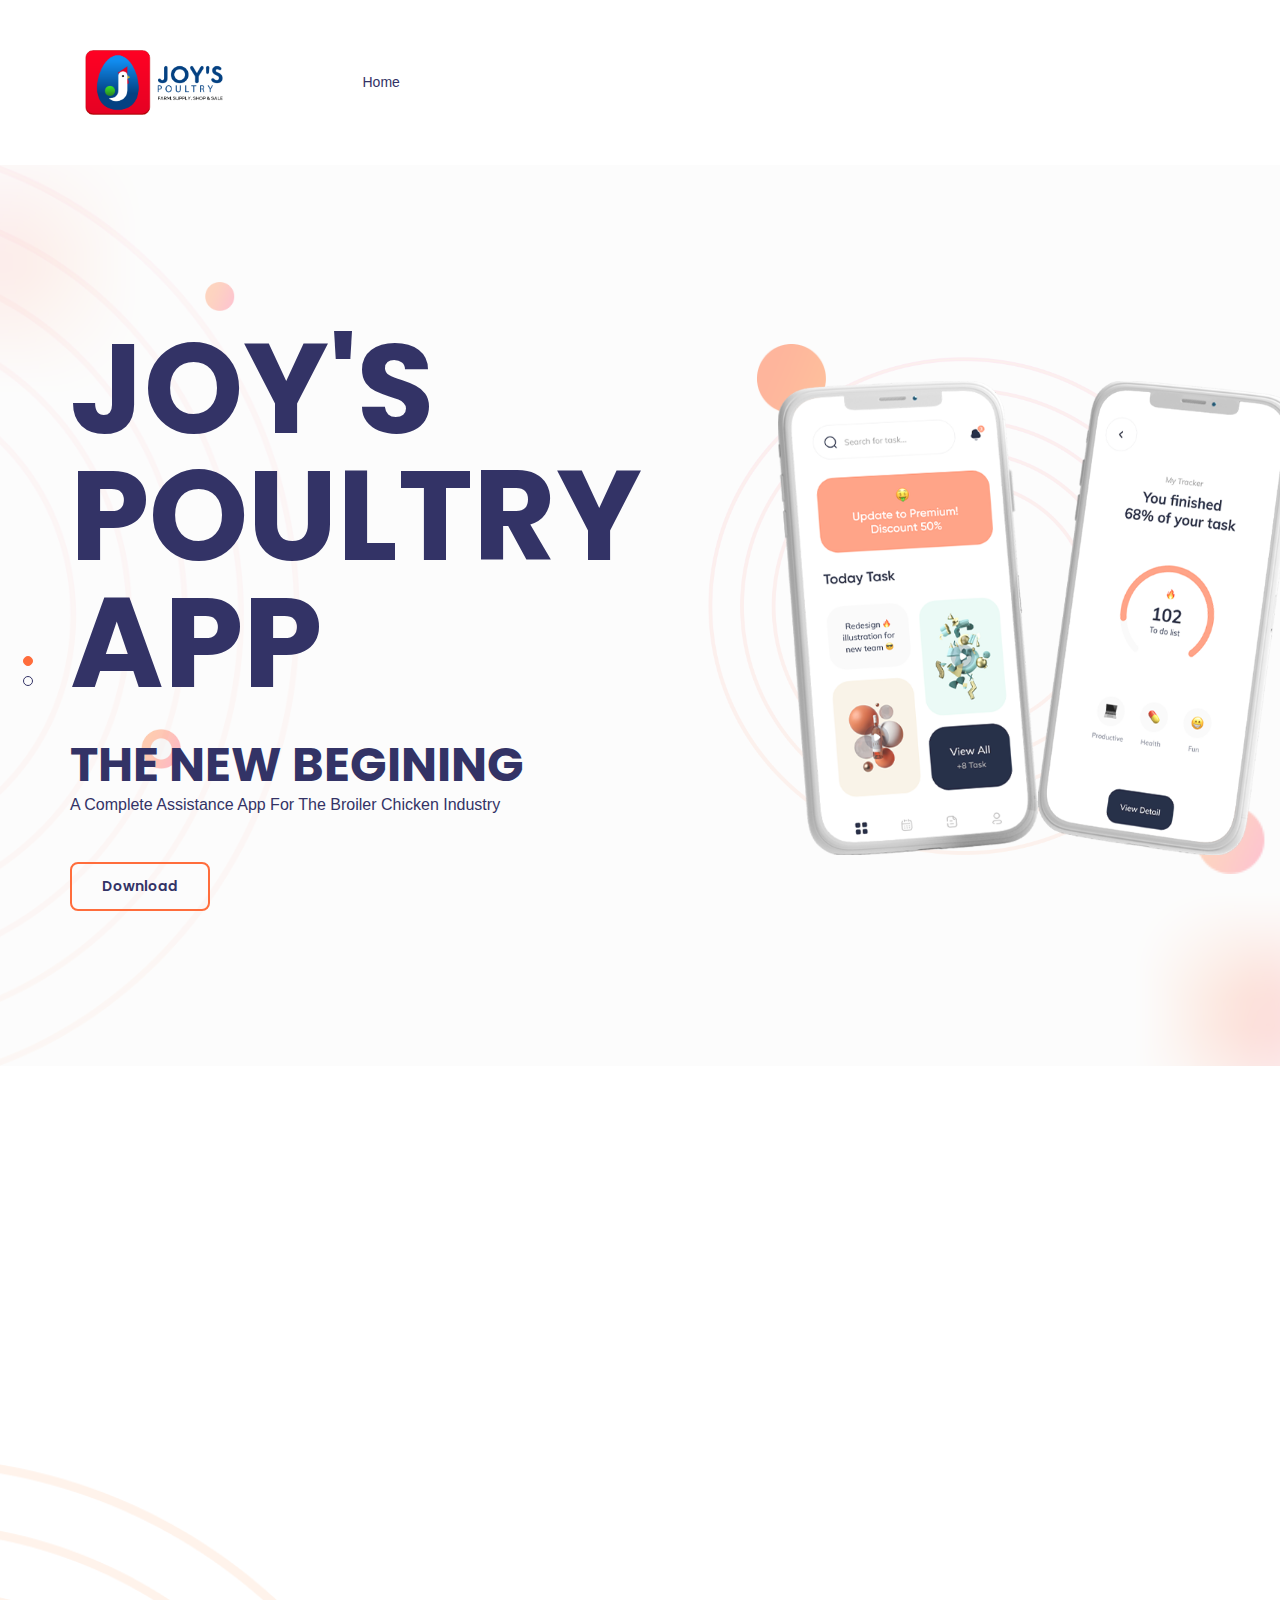
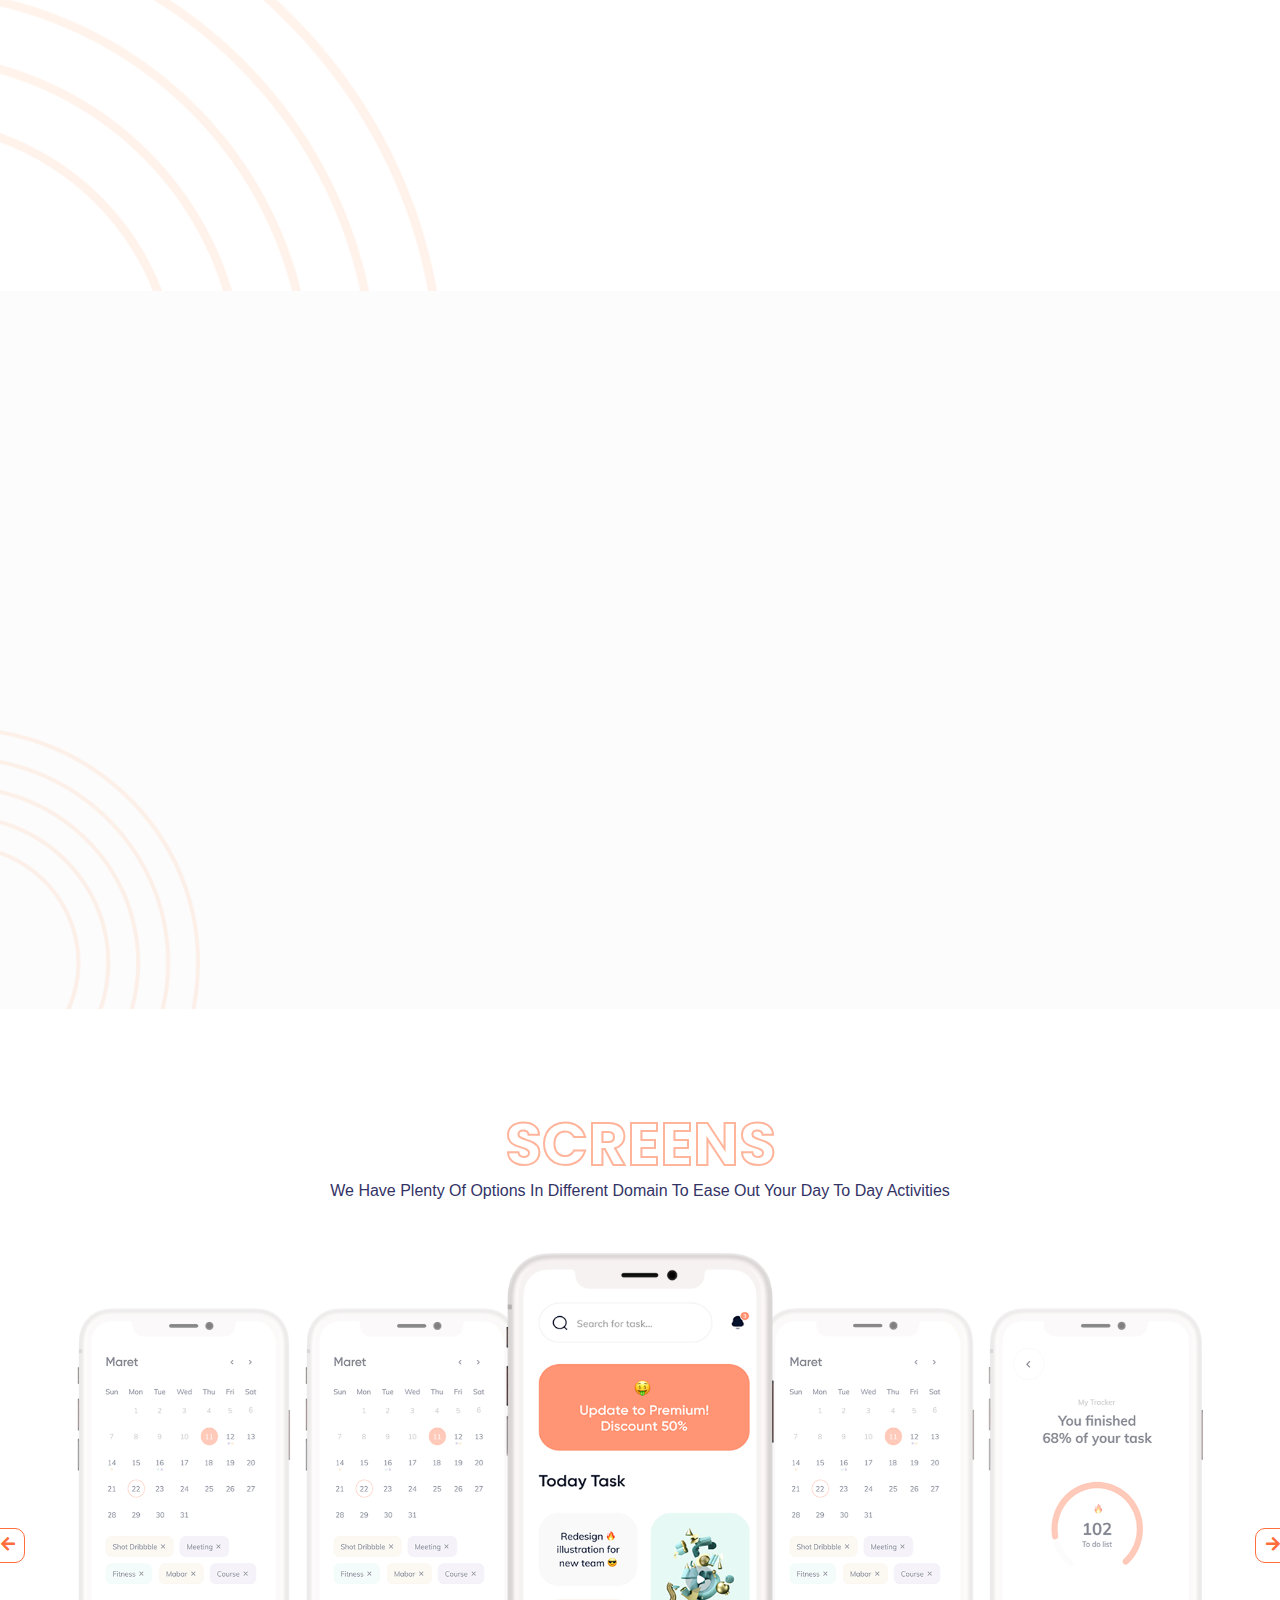
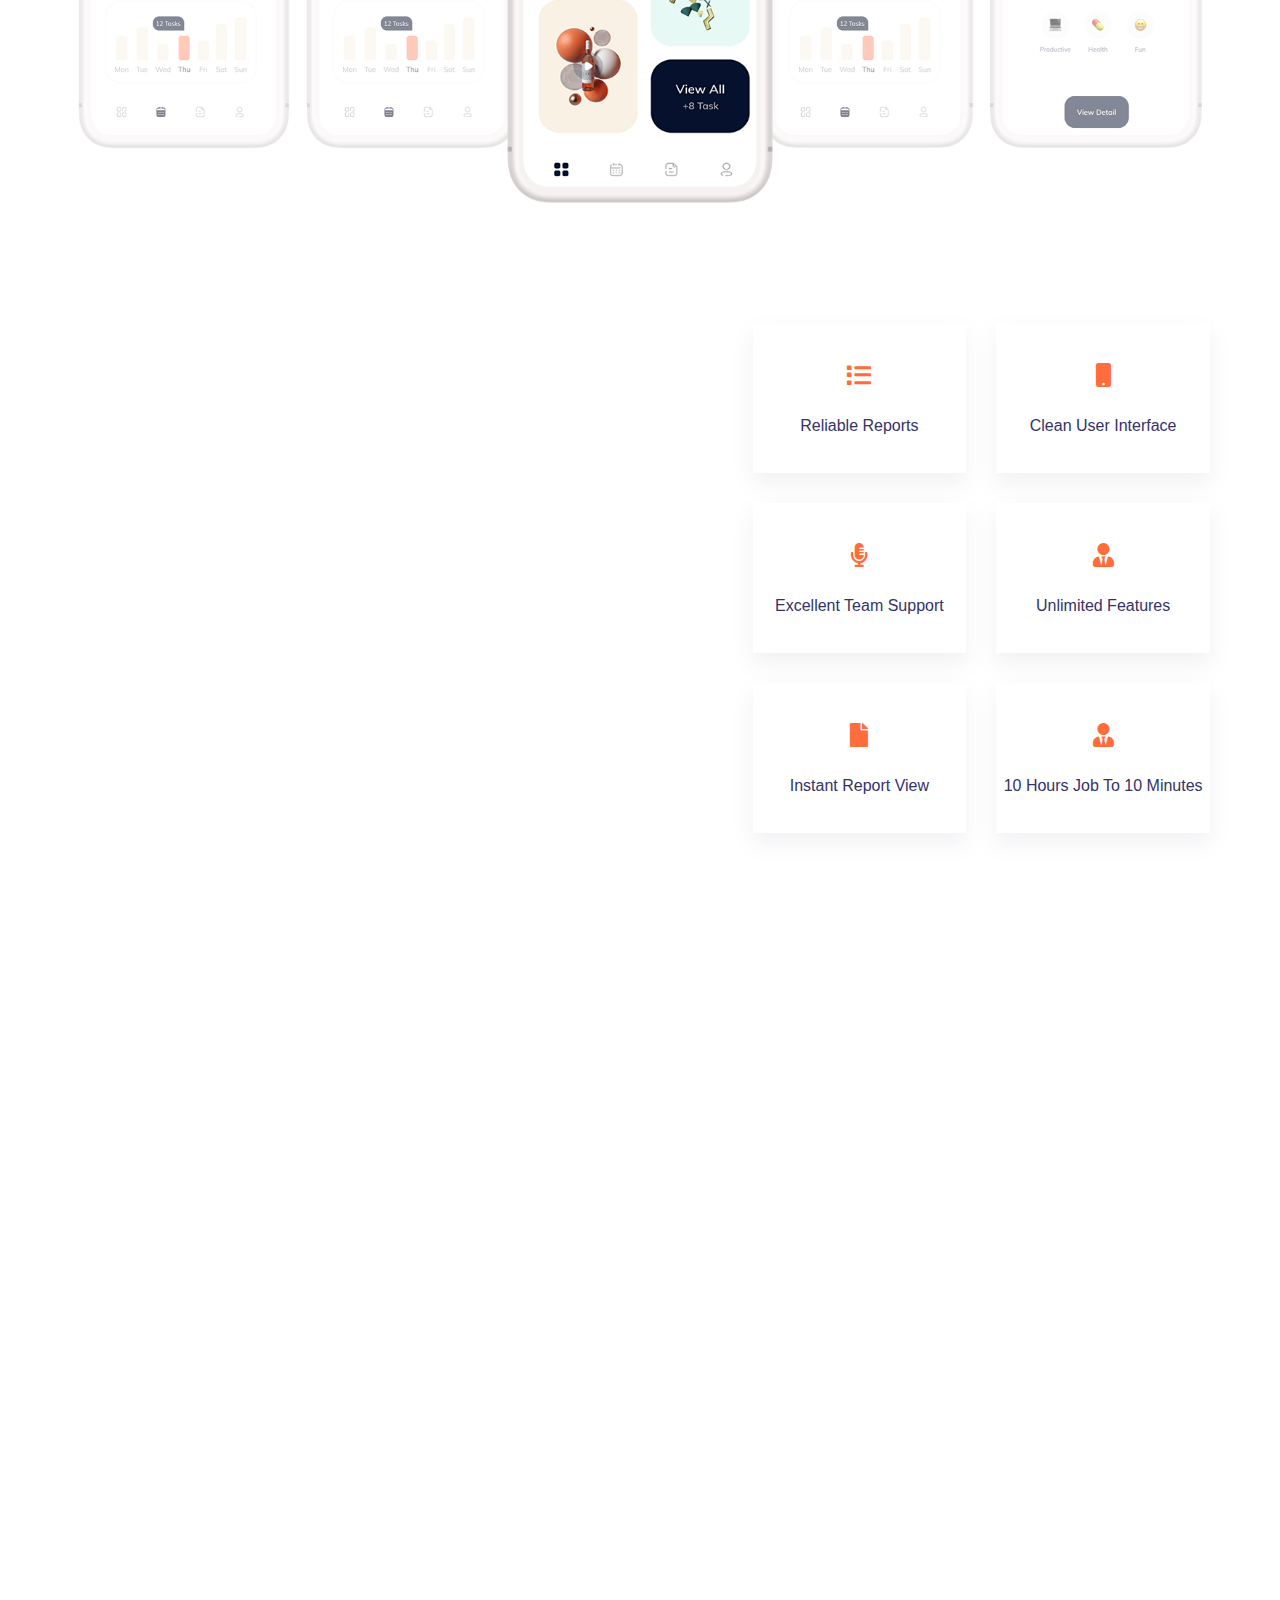
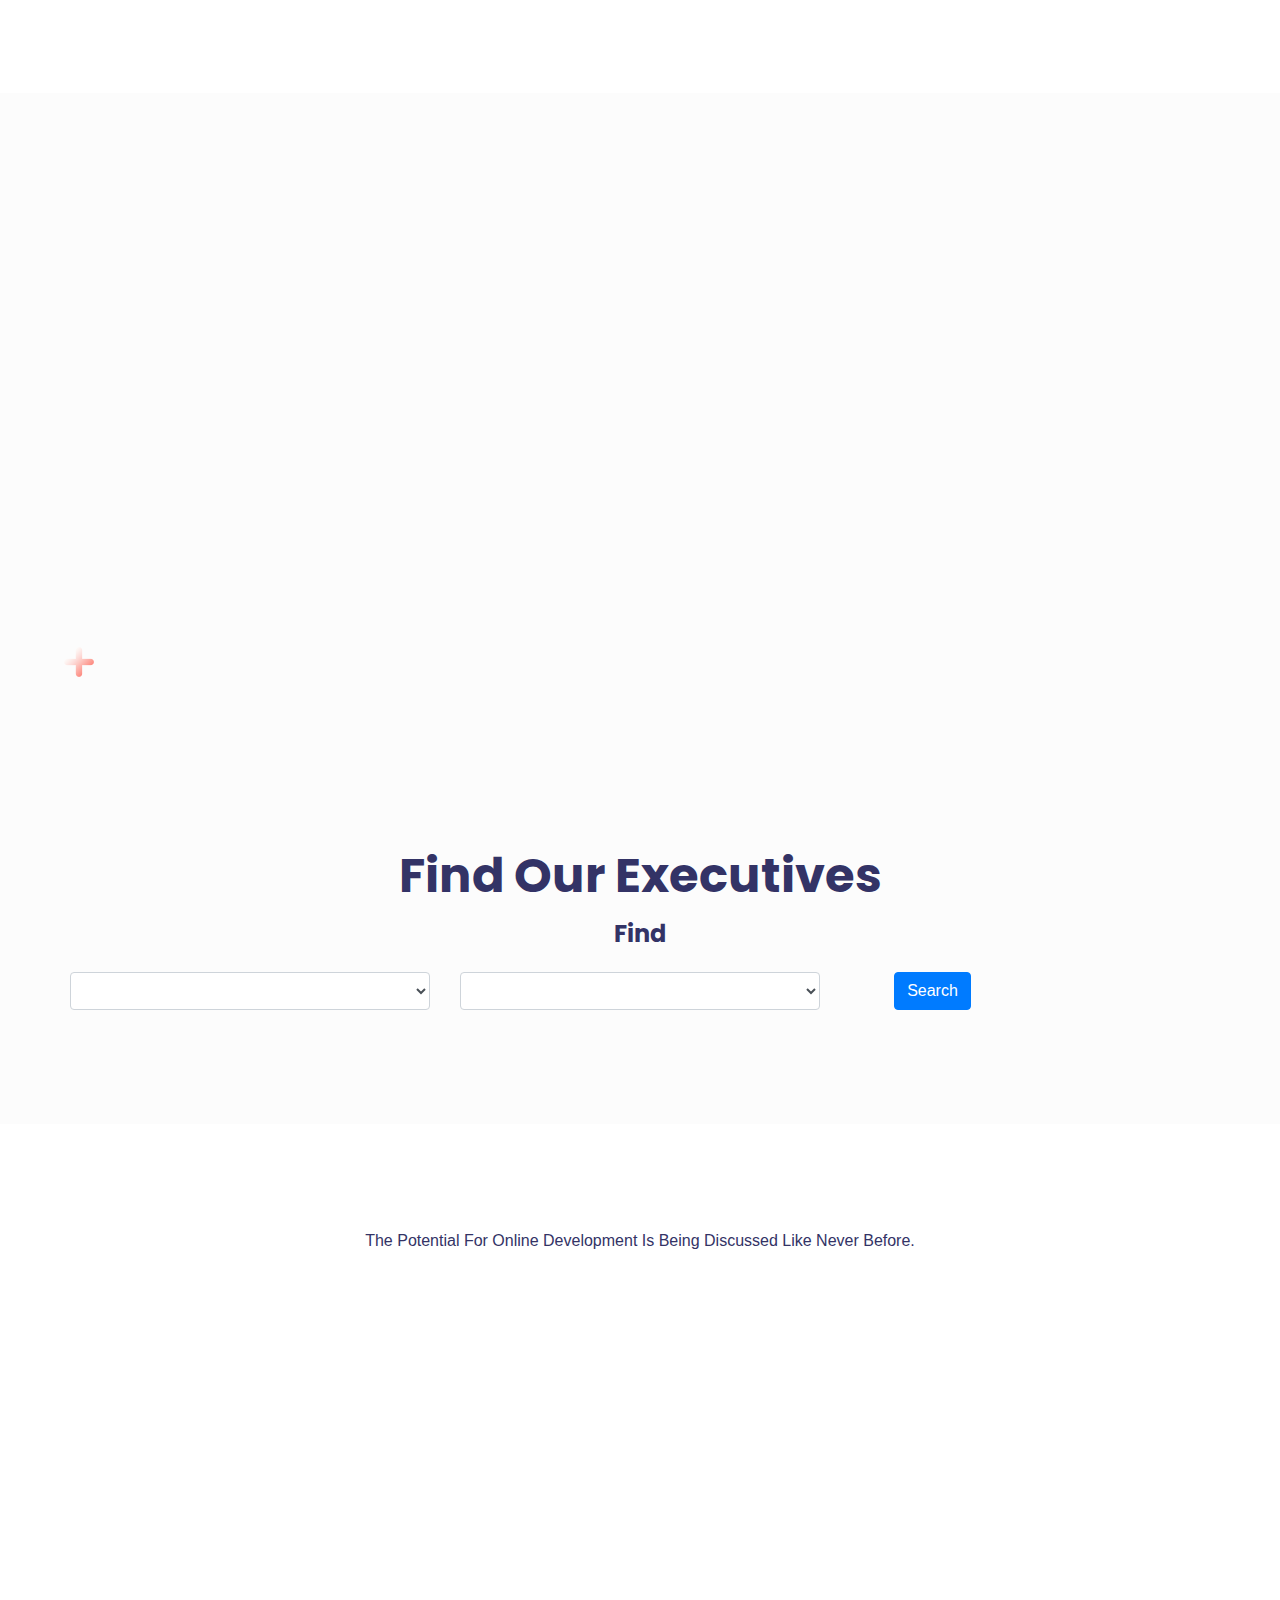
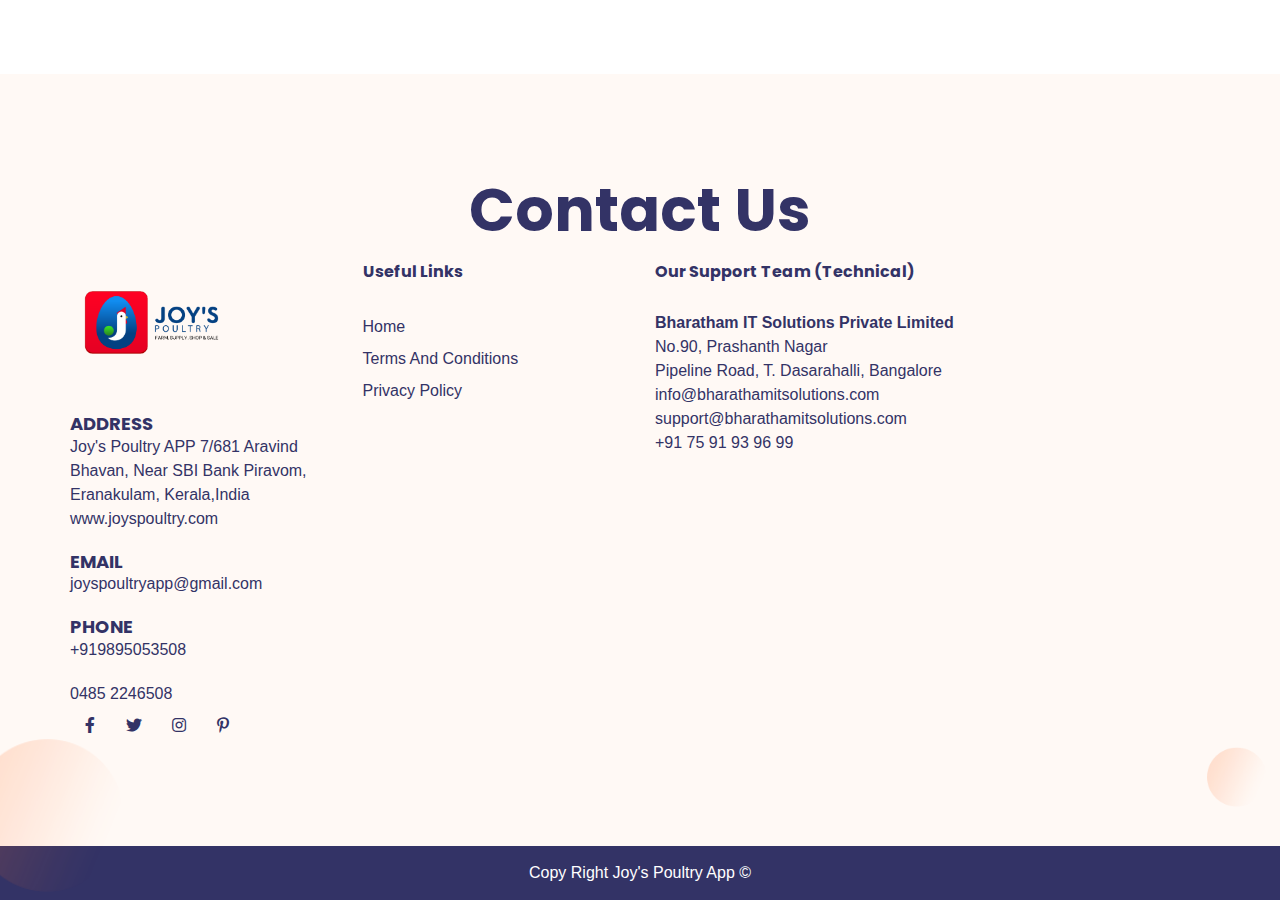
==== index.html @ 4e97c2d6 "terms and condtions page" ====
<!DOCTYPE html>
<html lang="zxx">


<head>
    <!-- Required Meta Tags -->
    <meta charset="UTF-8">
    <meta name="viewport" content="width=device-width, initial-scale=1.0">
    <meta http-equiv="X-UA-Compatible" content="ie=edge">

    <!-- Page Title -->
    
    <!-- Favicon Icon -->
<!--     <a href="index.html"> <img src="assets/images/logo-01.png" alt=""></a> -->

    <!-- CSS Files -->
    <link rel="stylesheet" href="assets/css/animate.css">
    <link rel="stylesheet" href="assets/css/bootstrap.min.css">
    <link rel="stylesheet" href="assets/css/font-awsome-all.min.css">
    <link rel="stylesheet" href="assets/css/slick.css">
    <link rel="stylesheet" href="assets/css/magnific-popup.css">
    <link rel="stylesheet" href="assets/css/meanmenu.css">
    <link rel="stylesheet" href="assets/css/style.css">


<!-- MS, fb & Whatsapp -->

<!-- MS Tile - for Microsoft apps-->
<meta name="msapplication-TileImage" content="http://www.joyspoultry.com/assets/images/og-image.png">    

<!-- fb & Whatsapp -->


<!-- HTML Meta Tags -->
<title>An Application For Broiler Chicken Industry</title>
<meta name="description" content="Visit Site To Download App">

<!-- Facebook Meta Tags -->
<meta property="og:url" content="https://www.joyspoultry.com/">
<meta property="og:type" content="website">
<meta property="og:title" content="An Application For Broiler Chicken Industry">
<meta property="og:description" content="Visit Site To Download App">
<meta property="og:image" content="http://www.joyspoultry.com/assets/images/og-image.png">

<!-- Twitter Meta Tags -->
<meta name="twitter:card" content="summary_large_image">
<meta property="twitter:domain" content="joyspoultry.com">
<meta property="twitter:url" content="https://www.joyspoultry.com/">
<meta name="twitter:title" content="An Application For Broiler Chicken Industry">
<meta name="twitter:description" content="Visit Site To Download App">
<meta name="twitter:image" content="http://www.joyspoultry.com/assets/images/og-image.png">


      
</head>

<body>
    <!-- Preloader Starts -->
    <div class="preloader" id="preloader">
        <div class="preloader-inner">
            <div class="spinner">
                <div class="bounce1"></div>
                <div class="bounce2"></div>
                <div class="bounce3"></div>
            </div>
        </div>
    </div>

    <header>
        <div id="main-header" class="header-area">
            <div class="container">
                <div class="row align-items-center">
                    <div class="col-lg-3 col-md-3 col-4">
                        <div class="logo">
                            <a href="index.html"> <img src="assets/images/logo-01.png" alt=""></a>
                        </div>
                    </div>
                    <div class="col-lg-6 d-none d-lg-block">
                        <nav id="mobile-menu">
                            <ul class="main-menu">
                                <li><a href="index.html">home <span><i class=""></i></span></a>
                              <!--   <li><a href="sales.html">Sales Team <span><i class=""></i></span></a> -->
                                 <!--    <ul class="submenu">
                                        <li><a href="index.html">home 1</a></li>
                                        <li><a href="homepage2.html">home 2</a></li>
                                        <li><a href="homepage3.html">home 3</a></li>
                                    </ul> -->
                                </li>
                               <!--  <li><a href="#feature">feature</a></li>
                                <li><a href="#service">service</a></li>
                                <li><a href="#team">team</a></li>
                                <li><a href="#testimonial">testimonial</a></li> -->
                              <!--   <li><a href="#">blog <span><i class="fas fa-angle-down"></i></span></a>
                                    <ul class="submenu">
                                        <li><a href="blog.html">blog</a></li>
                                        <li><a href="blog-single.html">single blog</a></li>
                                    </ul>
                                </li> -->
                            </ul>
                        </nav>
                    </div>
                    <!-- <div class="col-lg-3 col-md-9 col-8">
                        <div class="header-btn text-center">
                            <a class="template-btn1" href="#">download now</a>
                        </div>
                    </div> -->
                </div>
                <div class="mobile-menu"></div>
            </div>
        </div>
    </header>

    <!-- hero-section -->
    <div class="hero-slider-active">
        <section class="hero-area">
            <div class="hero-shapes">
                <img class="hshapes1" src="assets/images/h-shape4.png" alt="">
                <img class="hshapes2 item-animateOne" src="assets/images/h-shape3.png" alt="">
                <img class="hshapes3 item-animateTwo" src="assets/images/h-shape5.png" alt="">
                <img class="hshapes4" src="assets/images/h-shape9.png" alt="">
                <img class="hshapes5" src="assets/images/h-shape11.png" alt="">
            </div>
            <div class="container">
                <div class="row align-items-center">
                    <div class="col-lg-12 col-xl-7">
                        <div class="hero-left">
                            <h1 class="large">JOY'S POULTRY APP<span class="sup-app"><sup></sup></span></h1>
                            <h3>THE NEW BEGINING</h3>
                            <p>A Complete assistance app for the Broiler Chicken Industry</p>
                            <!-- <a href="#pricing" class="template-btn1">get demo</a> -->
                            <a href="https://play.google.com/store/apps/details?id=com.poultry.com" class="template-btn2">Download</a>
                        </div>
                    </div>
                    <div class="col-xl-5 d-none d-xl-block">
                        <div class="hero-right d-flex">
                            <div class="hr-shapes">
                                <img class="hr1" src="assets/images/h-shape1.png" alt="">
                                <img class="hr2 item-zooming" src="assets/images/h-shape2.png" alt="">
                                <img class="hr3 item-zooming" src="assets/images/h-shape3.png" alt="">
                            </div>
                            <img class="m-img item-bounce" src="assets/images/hero1.png" alt="">
                            <img class="m-img2 item-bounce" src="assets/images/hero2.png" alt="">
                        </div>
                    </div>
                </div>
            </div>
        </section>
        <section class="hero-area">
            <div class="hero-shapes">
                <img class="hshapes1" src="assets/images/h-shape4.png" alt="">
                <img class="hshapes2 item-animateOne" src="assets/images/h-shape3.png" alt="">
                <img class="hshapes3 item-animateTwo" src="assets/images/h-shape5.png" alt="">
                <img class="hshapes4" src="assets/images/h-shape9.png" alt="">
                <img class="hshapes5" src="assets/images/h-shape11.png" alt="">
            </div>
            <div class="container">
                <div class="row align-items-center">
                    <div class="col-lg-12 col-xl-7">
                        <div class="hero-left">
                            <h1 class="large">JOY'S POULTRY APP<span class="sup-app"><sup></sup></span></h1>
                            <h3>WELCOME TO JOY'S POULTRY WEBSITE</h3>
                            <p>Along with the commercial and industrial sector, the agricultural sector is also progressing smoothly in online commerce.</p>
                            <!-- <a href="#pricing" class="template-btn1">get demo</a> -->
                            <a href="https://play.google.com/store/apps/details?id=com.poultry.com" class="template-btn2">Download</a>
                        </div>
                    </div>
                    <div class="col-xl-5 d-none d-xl-block">
                        <div class="hero-right d-flex">
                            <div class="hr-shapes">
                                <img class="hr1" src="assets/images/h-shape1.png" alt="">
                                <img class="hr2 item-zooming" src="assets/images/h-shape2.png" alt="">
                                <img class="hr3 item-zooming" src="assets/images/h-shape3.png" alt="">
                            </div>
                            <img class="m-img item-bounce" src="assets/images/hero1.png" alt="">
                            <img class="m-img2 item-bounce" src="assets/images/hero2.png" alt="">
                        </div>
                    </div>
                </div>
            </div>
        </section>
    </div>

    <!-- feature section -->
    <section id="feature" class="fea-area padding-top-120 padding-bottom-90">
        <div class="fea-shapes">
            <img class="fs1" src="assets/images/f-shape1.png" alt="">
        </div>
        <div class="container">
            <div class="row align-items-center">
                <div class="col-lg-6 col-md-12 margin-bottom-30 wow fadeInLeft">
                    <div class="fea-left">
                        <img src="assets/images/img2.png" alt="">
                    </div>
                </div>
                <div class="col-lg-6 col-md-12 wow fadeInRight">
                    <div class="fea-right">
                        <div class="common-title">
                            <h2>About Us</h2>
                            <h3>We belive in techonology</h3>
                            <p>We have found this App to infuse the poultry farming and related operations with the latest possible technologies.Our young and cherishing team has developed this application with a easy interactive user experience </p>
                          <!--   <div class="fea-box d-flex">
                                <ul>
                                    <li><span><i class="fas fa-check-circle"></i></span> ratina ready</li>
                                    <li><span><i class="fas fa-check-circle"></i></span> user friendly</li>
                                </ul>
                                <ul>
                                    <li><span><i class="fas fa-check-circle"></i></span> minimal interface</li>
                                    <li><span><i class="fas fa-check-circle"></i></span> fast messageing</li>
                                </ul>
                            </div> -->
                            <a href="#" class="template-btn1">view more</a>
                        </div>
                    </div>
                </div>
            </div>
        </div>
    </section>

    <!-- service section -->
    <section id="service" class="service-area padding-top-105 padding-bottom-90">
        <div class="service-shapes">
            <img class="ser-sh1 d-none d-xl-block" src="assets/images/f-shape1.png" alt="">
        </div>
        <div class="container">
            <div class="row justify-content-center">
                <div class="col-lg-7 wow fadeInUp">
                    <div class="common-title text-center">
                        <h2>What We Offer</h2>
                      <!--   <h3>we provides service</h3> -->
                        <p>We have a lot to give you</p>
                    </div>
                </div>
            </div>
            <div class="row">
                <div class="col-lg-4 col-md-6 col-sm-12 wow fadeInUp">
                    <div class="single-service">
                        <div class="ser-icon">
                            <img class="ser-icon1" src="assets/images/icon1.png" alt="">

                        </div>
                        <div class="ser-content">
                            <h4>FARM</h4>
                            <p>For Farmers we offer the platform to keep their daily chart and calculate FCR instantly. As well as the Sales of the chicken </p>
                            <a href="#" class="template-btn2">read more</a>
                        </div>
                    </div>
                </div>
                <div class="col-lg-4 col-md-6 col-sm-12 wow fadeInUp">
                    <div class="single-service">
                        <div class="ser-icon">
                            <img class="ser-icon1" src="assets/images/icon2.png" alt="">

                        </div>
                        <div class="ser-content">
                            <h4>SUPPLY</h4>
                            <p>The Easy Trip Mangment is the key services that we offered for the chicken suppliers . Bird Lifting and Sales made easy with lightning speed </p>
                            <a href="#" class="template-btn2">read more</a>
                        </div>
                    </div>
                </div>
                <div class="col-lg-4 col-md-6 col-sm-12 wow fadeInUp">
                    <div class="single-service">
                        <div class="ser-icon">
                            <img class="ser-icon1" src="assets/images/icon3.png" alt="">

                        </div>
                        <div class="ser-content">
                            <h4>SHOP </h4>
                            <p>The chicken shop owners can sit and relax . From any place in the world, The owners can manage and view their Sales status</p>
                            <a href="#" class="template-btn2">read more</a>
                        </div>
                    </div>
                </div>
            </div>
        </div>
    </section>

    <!-- screenshot section -->
    <section class="screenshot-area padding-top-105">
        <div class="container">
            <div class="row justify-content-center">
                <div class="col-lg-7">
                    <div class="common-title text-center">
                        <h2>Screens</h2>
                      <!--   <h3>awesome app screenshot</h3> -->
                        <p>We have plenty of options in different domain to ease out your day to day activities</p>
                    </div>
                </div>
            </div>
            <div class="ss-container">
                <div class="ss-active">
                    <div class="ss-item">
                        <div class="bg" style="background-image: url('assets/images/screen1.png');">
                        </div>
                    </div>
                    <div class="ss-item">
                        <div class="bg" style="background-image: url('assets/images/screen2.png');">
                        </div>
                    </div>
                    <div class="ss-item">
                        <div class="bg" style="background-image: url('assets/images/screen3.png');">
                        </div>
                    </div>
                    <div class="ss-item">
                        <div class="bg" style="background-image: url('assets/images/screen4.png');">
                        </div>
                    </div>
                    <div class="ss-item">
                        <div class="bg" style="background-image: url('assets/images/screen5.png');">
                        </div>
                    </div>
                    <div class="ss-item">
                        <div class="bg" style="background-image: url('assets/images/screen5.png');">
                        </div>
                    </div>
                    <div class="ss-item">
                        <div class="bg" style="background-image: url('assets/images/screen5.png');">
                        </div>
                    </div>
                </div>
            </div>
        </div>
    </section>

    <!-- countdown-area -->
    <section class="countdown-area padding-top-100 padding-bottom-100">
        <div class="container">
            <div class="row align-items-center">
                <div class="col-lg-7 wow fadeInLeft">
                    <div class="count-left common-title">
                        <h2>Key Features </h2>
                            <h3>The potential for online development is being discussed like never before</h3>
                            <p class="margin-top-30">With this app, franchise farmers can find the exact details of their farms in a matter of seconds. </p>
                        
                    </div>
                </div>
                <div class="col-lg-5">
                    <div class="count-right">
                        <div class="row">
                            <div class="col-6">
                                <div class="single-count text-center">
                                    <div class="count-icon">
                                        <span><i class="fas fa-list"></i></span>
                                    </div>
                                  <!--   <span class="counter count-num"></span> -->
                                    <p>Reliable Reports</p>
                                </div>
                            </div>
                            <div class="col-6">
                                <div class="single-count text-center">
                                    <div class="count-icon">
                                        <span><i class="fas fa-mobile"></i></span>
                                    </div>
                               <!--      <span class="counter count-num">30</span> -->
                                    <p>Clean User interface</p>
                                </div>
                            </div>
                            <div class="col-6">
                                <div class="single-count text-center">
                                    <div class="count-icon">
                                        <span><i class="fas fa-microphone-alt"></i></span>
                                    </div>
                                 <!--    <span class="counter count-num">100</span> -->
                                    <p>Excellent Team Support</p>
                                </div>
                            </div>
                            <div class="col-6">
                                <div class="single-count text-center">
                                    <div class="count-icon">
                                        <span><i class="fas fa-user-tie"></i></span>
                                    </div>
                              <!--       <span class="counter count-num">450</span> -->
                                    <p>unlimited Features</p>
                                </div>
                            </div>

                            <div class="col-6">
                                <div class="single-count text-center">
                                    <div class="count-icon">
                                        <span><i class="fa fa-file"></i></span>
                                    </div>
                              <!--       <span class="counter count-num">450</span> -->
                                    <p>Instant report view</p>
                                </div>
                            </div>

                            <div class="col-6">
                                <div class="single-count text-center">
                                    <div class="count-icon">
                                        <span><i class="fas fa-user-tie"></i></span>
                                    </div>
                              <!--       <span class="counter count-num">450</span> -->
                                    <p>10 Hours Job to 10 minutes</p>
                                </div>
                            </div>

                        </div>
                    </div>
                </div>
            </div>
        </div>
    </section>

    <!-- download-area -->
    <section id="download" class="download-area padding-bottom-70">
        <div class="container">
            <div class="row align-items-center">
                <div class="col-lg-5 col-md-12 margin-bottom-60 wow fadeInLeft">
                    <div class="download-left">
                        <div class="dl-shapes">
                            <img class="dl1 item-zooming" src="assets/images/h-shape6.png" alt="">
                        </div>
                        <img class="item-bounce" src="assets/images/img3.png" alt="">
                    </div>
                </div>
                <div class="col-lg-7 col-md-12 wow fadeInRight">
                    <div class="download-right">
                        <div class="common-title">
                            <h2>Download</h2>
                            <h3>Download The Latest
                                Version Of the App</h3>
                            <p>Along with the commercial and industrial sector, the agricultural sector is also progressing smoothly in online commerce. </p>
                            <div class="btn-box d-flex">
                                <a href="https://play.google.com/store/apps/details?id=com.poultry.com"><img src="assets/images/btn1.png" alt=""></a>
                          <!--       <a href="#"><img src="assets/images/btn2.png" alt=""></a> -->
                            </div>
                        </div>
                    </div>
                </div>
            </div>
        </div>
    </section>

    <section id="appfeature" class="service-area features-section padding-top-110 padding-bottom-90">
        <div class="ht-fea-shapes">
            <img class="ss-shape1" src="assets/images/ht-shape6.png" alt="">
        </div>
        <div class="container">
            <div class="row justify-content-center">
                <div class="col-lg-7 wow fadeInUp" style="visibility: visible; animation-name: fadeInUp;">
                    <div class="common-title text-center">
                        <h3>Awesome Features</h3>                        
                    </div>
                </div>
            </div>
            <div class="row">
                <div class="col-lg-3 col-md-6 col-sm-12 wow fadeInUp" data-wow-delay=".2s" style="visibility: visible; animation-delay: 0.2s; animation-name: fadeInUp;">
                    <div class="single-service-3 single-service h-100">
                        <div class="ser-icon">
                            <span><i class="far fa-smile"></i></span>
                        </div>
                        <div class="ser-content">
                            <h4>Approach</h4>
                            <p>The Tradtional Approach taking too much time in recording and 
                                manipulating the reports are made easy. </p>
                           
                        </div>
                    </div>
                </div>
                <div class="col-lg-3 col-md-6 col-sm-12  wow fadeInUp" data-wow-delay=".4s" style="visibility: visible; animation-delay: 0.4s; animation-name: fadeInUp;">
                    <div class="single-service-3 single-service h-100">
                        <div class="ser-icon justify-content-center text-center">
                            <span><i class="fas fa-lock"></i></span>
                        </div>
                        <div class="ser-content">
                            <h4>Security</h4>
                            <p>We provides complete security in the data managed each users.</p>
                            
                        </div>
                    </div>
                </div>
                <div class="col-lg-3 col-md-6 col-sm-12 wow fadeInUp" data-wow-delay=".6s" style="visibility: visible; animation-delay: 0.6s; animation-name: fadeInUp;">
                    <div class="single-service-3 single-service h-100">
                        <div class="ser-icon">
                            <span><i class="fas fa-cogs"></i></span>
                        </div>
                        <div class="ser-content">
                            <h4>Billing</h4>
                            <p>Paper bill system new evolution to digital bill .</p>
                           
                        </div>
                    </div>
                </div>

                <div class="col-lg-3 col-md-6 col-sm-12 wow fadeInUp" data-wow-delay=".6s" style="visibility: visible; animation-delay: 0.6s; animation-name: fadeInUp;">
                    <div class="single-service-3 single-service h-100">
                        <div class="ser-icon">
                            <span><i class="fas fa-users"></i></span>
                        </div>
                        <div class="ser-content">
                            <h4>Reduce Manpower</h4>
                            <p>It eases out the man power in recording.</p>                           
                        </div>
                    </div>
                </div>
            </div>
        </div>
    </section>
    <section id="appexicutives" class="service-area features-section padding-top-110 padding-bottom-90">
       <!--  <div class="ht-fea-shapes">
            <img class="ss-shape1" src="assets/images/ht-shape6.png" alt="">
        </div> -->
        <div class="container">
            <div class="common-title text-center">
                <h3>Find Our Executives</h3>                        
            </div>
            <div class="row">
                <div class="container">
                    <h4 class="text-center mb-4">Find </h4>
                    <form  id="search_executive_form">
                    <div class="row text-center">
                        <div class="col-md-4 text-center">
                            <div class="form-group">

                                <select id="executive_state_select" class="form-select executive_state form-control form-select-lg mb-3" aria-label=".form-select-lg example" onchange="stateChange(this.value)">
                                   
                                </select>
                            </div>
                        </div>
                        <div class="col-md-4">
                            <div class="form-group">

                                <select id="executive_district_select" class="form-select form-control executive_district form-select-lg mb-3"
                                    aria-label=".form-select-lg example">
                                   
                                </select>
                            </div>
                        </div>
                        <div class="col-md-2">
                            <button id="search_executive" class="btn btn-primary" onclick="searchExecutive()">Search</button>
                        </div>
                    </div>
                </form>
                </div>
            </div>
            
            <div class="custom-progress progress progress-striped active w-50 mt-5" style="display: none;" >
                <div class="progress-bar progress-bar-success"
                    style="width: 0% ">
                </div>
            </div>
           
            <div class="row mt-2 executive_data">
            </div>
        </div>
    </section>
    <!-- pricing-area -->
    <!-- <section id="pricing" class="pricing-area padding-top-105 padding-bottom-90">
        <div class="container">
            <div class="row justify-content-center">
                <div class="col-lg-7">
                    <div class="common-title text-center">
                        <h2>pricing </h2>
                        <h3>Get in Reasonable Price</h3>
                        <p>Lorem ipsum dolor sit amet, consectetur adipiscing elit, sed do eiusmod tempor incididunt ut
                            labore
                            et dolore magna aliqua. </p>
                    </div>
                </div>
            </div>
            <div class="d-flex justify-content-center padding-bottom-60">
                <nav class="pricing-nav d-flex justify-content-center">
                    <div class="nav" id="nav-tab1" role="tablist">
                        <a class="nav-item nav-link active" id="nav-month-tab" data-toggle="tab" href="#nav-month"
                            role="tab" aria-controls="nav-month" aria-selected="true">monthly</a>

                        <a class="nav-item nav-link" id="nav-year-tab" data-toggle="tab" href="#nav-year" role="tab"
                            aria-controls="nav-year" aria-selected="false">yearly</a>
                    </div>
                </nav>
            </div>
            <div class="tab-content" id="nav-tabContent">

                <div class="tab-pane fade show active" id="nav-month" role="tabpanel" aria-labelledby="nav-month-tab">
                    <div class="row">
                        <div class="col-lg-4 col-md-6 col-12">
                            <div class="single-pricing">
                                <h6>Starter plan</h6>
                                <h3>300 <span>/m</span></h3>
                                <ul>
                                    <li>Connect 2 Redius Servers</li>
                                    <li> key batching editing</li>
                                    <li>real time & automatic editor</li>
                                    <li>real time monitoring</li>
                                    <li>unlimited altering</li>
                                    <li>30 days trial no engagment</li>
                                </ul>
                                <a href="#" class="template-btn2">buy now</a>
                            </div>
                        </div>
                        <div class="col-lg-4 col-md-6 col-12">
                            <div class="single-pricing">
                                <h6>Standard</h6>
                                <h3>600 <span>/m</span></h3>
                                <ul>
                                    <li>Connect 2 Redius Servers</li>
                                    <li> key batching editing</li>
                                    <li>real time & automatic editor</li>
                                    <li>real time monitoring</li>
                                    <li>unlimited altering</li>
                                    <li>30 days trial no engagment</li>
                                </ul>
                                <a href="#" class="template-btn2">buy now</a>
                            </div>
                        </div>
                        <div class="col-lg-4 col-md-6 col-12">
                            <div class="single-pricing">
                                <h6>premium</h6>
                                <h3>900 <span>/m</span></h3>
                                <ul>
                                    <li>Connect 2 Redius Servers</li>
                                    <li> key batching editing</li>
                                    <li>real time & automatic editor</li>
                                    <li>real time monitoring</li>
                                    <li>unlimited altering</li>
                                    <li>30 days trial no engagment</li>
                                </ul>
                                <a href="#" class="template-btn2">buy now</a>
                            </div>
                        </div>
                    </div>
                </div>

                <div class="tab-pane fade" id="nav-year" role="tabpanel" aria-labelledby="nav-year-tab">
                    <div class="row">
                        <div class="col-lg-4 col-md-6 col-12">
                            <div class="single-pricing">
                                <h6>Starter plan</h6>
                                <h3>1200 <span>/y</span></h3>
                                <ul>
                                    <li>Connect 2 Redius Servers</li>
                                    <li> key batching editing</li>
                                    <li>real time & automatic editor</li>
                                    <li>real time monitoring</li>
                                    <li>unlimited altering</li>
                                    <li>30 days trial no engagment</li>
                                </ul>
                                <a href="#" class="template-btn2">buy now</a>
                            </div>
                        </div>
                        <div class="col-lg-4 col-md-6 col-12">
                            <div class="single-pricing">
                                <h6>Standard</h6>
                                <h3>1500 <span>/y</span></h3>
                                <ul>
                                    <li>Connect 2 Redius Servers</li>
                                    <li> key batching editing</li>
                                    <li>real time & automatic editor</li>
                                    <li>real time monitoring</li>
                                    <li>unlimited altering</li>
                                    <li>30 days trial no engagment</li>
                                </ul>
                                <a href="#" class="template-btn2">buy now</a>
                            </div>
                        </div>
                        <div class="col-lg-4 col-md-6 col-12">
                            <div class="single-pricing">
                                <h6>premium</h6>
                                <h3>1900 <span>/y</span></h3>
                                <ul>
                                    <li>Connect 2 Redius Servers</li>
                                    <li> key batching editing</li>
                                    <li>real time & automatic editor</li>
                                    <li>real time monitoring</li>
                                    <li>unlimited altering</li>
                                    <li>30 days trial no engagment</li>
                                </ul>
                                <a href="#" class="template-btn2">buy now</a>
                            </div>
                        </div>
                    </div>
                </div>

            </div>
        </div>
    </section> -->

    <!-- team area -->
    <!-- <section id="team" class="team-area padding-bottom-90 padding-top-105">
        <div class="container">
            <div class="row justify-content-center">
                <div class="col-lg-7 wow fadeInUp">
                    <div class="common-title text-center">
                        <h2>Team</h2>
                        <h3>Expert Team Member</h3>
                        <p>Lorem ipsum dolor sit amet, consectetur adipiscing elit, sed do eiusmod tempor incididunt ut
                            labore
                            et dolore magna aliqua. Quis ipsum suspendisse ultrices gravida. </p>
                    </div>
                </div>
            </div>
            <div class="row">
                <div class="col-lg-3 col-md-6 col-12 wow fadeInUp">
                    <div class="single-team">
                        <div class="team-img">
                            <img src="assets/images/team1.png" alt="">
                            <div class="social-icons">
                                <span class="si1"><a href="#"><i class="fab fa-facebook-f"></i></a></span>
                                <span class="si2"><a href="#"><i class="fab fa-twitter"></i></a></span>
                                <span class="si3"><a href="#"><i class="fab fa-instagram"></i></a></span>
                            </div>
                        </div>
                        <div class="team-content">
                            <h5>jerald tonmoy</h5>
                            <h6>frontend developer</h6>
                        </div>
                    </div>
                </div>
                <div class="col-lg-3 col-md-6 col-12 wow fadeInUp">
                    <div class="single-team">
                        <div class="team-img">
                            <img src="assets/images/team2.png" alt="">
                            <div class="social-icons">
                                <span class="si1"><a href="#"><i class="fab fa-facebook-f"></i></a></span>
                                <span class="si2"><a href="#"><i class="fab fa-twitter"></i></a></span>
                                <span class="si3"><a href="#"><i class="fab fa-instagram"></i></a></span>
                            </div>
                        </div>
                        <div class="team-content">
                            <h5>jhon doe</h5>
                            <h6>ui/ux designer</h6>
                        </div>
                    </div>
                </div>
                <div class="col-lg-3 col-md-6 col-12 wow fadeInUp">
                    <div class="single-team">
                        <div class="team-img">
                            <img src="assets/images/team3.png" alt="">
                            <div class="social-icons">
                                <span class="si1"><a href="#"><i class="fab fa-facebook-f"></i></a></span>
                                <span class="si2"><a href="#"><i class="fab fa-twitter"></i></a></span>
                                <span class="si3"><a href="#"><i class="fab fa-instagram"></i></a></span>
                            </div>
                        </div>
                        <div class="team-content">
                            <h5>elijah james</h5>
                            <h6> web developer</h6>
                        </div>
                    </div>
                </div>
                <div class="col-lg-3 col-md-6 col-12 wow fadeInUp">
                    <div class="single-team">
                        <div class="team-img">
                            <img src="assets/images/team4.png" alt="">
                            <div class="social-icons">
                                <span class="si1"><a href="#"><i class="fab fa-facebook-f"></i></a></span>
                                <span class="si2"><a href="#"><i class="fab fa-twitter"></i></a></span>
                                <span class="si3"><a href="#"><i class="fab fa-instagram"></i></a></span>
                            </div>
                        </div>
                        <div class="team-content">
                            <h5>olivar william</h5>
                            <h6> frontend developer</h6>
                        </div>
                    </div>
                </div>
            </div>
        </div>
    </section> -->

    <!-- testimonial area -->
    <!-- <section id="testimonial" class="testimonial-area padding-top-105 padding-bottom-120">
        <div class="container">
            <div class="row justify-content-center">
                <div class="col-lg-7">
                    <div class="common-title text-center">
                        <h2>Testimonial</h2>
                        <h3>Clients Feedback</h3>
                    </div>
                </div>
            </div>

            <div class="testi-slider-active">
                <div class="single-testi">
                    <div class="testi-upper d-flex">
                        <span class="quote"><i class="fas fa-quote-right"></i></span>
                        <div class="testi-img">
                            <img src="assets/images/h-shape2.png" alt="">
                        </div>
                        <div class="testi-content">
                            <h4>NAME</h4>
                            <div class="review">
                                <span><i class="fas fa-star"></i></span>
                                <span><i class="fas fa-star"></i></span>
                                <span><i class="fas fa-star"></i></span>
                                <span><i class="fas fa-star"></i></span>
                                <span><i class="fas fa-star"></i></span>
                            </div>
                        </div>
                    </div>
                    <div class="testi-bottom">
                        <p>Lorem ipsum dolor sit amet, consectetur adipiscing elit, sed do eiusmod tempor
                            incididunt ut labore et dolore magna aliqua. Quis ipsum Risus commodo ommodo.</p>
                    </div>
                </div>
                <div class="single-testi">
                    <div class="testi-upper d-flex">
                        <span class="quote"><i class="fas fa-quote-right"></i></span>
                        <div class="testi-img">
                            <img src="assets/images/h-shape2.png" alt="">
                        </div>
                        <div class="testi-content">
                            <h4>NAME</h4>
                            <div class="review">
                                <span><i class="fas fa-star"></i></span>
                                <span><i class="fas fa-star"></i></span>
                                <span><i class="fas fa-star"></i></span>
                                <span><i class="fas fa-star"></i></span>
                                <span><i class="fas fa-star"></i></span>
                            </div>
                        </div>
                    </div>
                    <div class="testi-bottom">
                        <p>Lorem ipsum dolor sit amet, consectetur adipiscing elit, sed do eiusmod tempor
                            incididunt ut labore et dolore magna aliqua. Quis ipsum Risus commodo ommodo.</p>
                    </div>
                </div>
                <div class="single-testi">
                    <div class="testi-upper d-flex">
                        <span class="quote"><i class="fas fa-quote-right"></i></span>
                        <div class="testi-img">
                            <img src="assets/images/h-shape2.png" alt="">
                        </div>
                        <div class="testi-content">
                            <h4>NAME</h4>
                            <div class="review">
                                <span><i class="fas fa-star"></i></span>
                                <span><i class="fas fa-star"></i></span>
                                <span><i class="fas fa-star"></i></span>
                                <span><i class="fas fa-star"></i></span>
                                <span><i class="fas fa-star"></i></span>
                            </div>
                        </div>
                    </div>
                    <div class="testi-bottom">
                        <p>Lorem ipsum dolor sit amet, consectetur adipiscing elit, sed do eiusmod tempor
                            incididunt ut labore et dolore magna aliqua. Quis ipsum Risus commodo ommodo.</p>
                    </div>
                </div>
                <div class="single-testi">
                    <div class="testi-upper d-flex">
                        <span class="quote"><i class="fas fa-quote-right"></i></span>
                        <div class="testi-img">
                            <img src="assets/images/h-shape2.png" alt="">
                        </div>
                        <div class="testi-content">
                            <h4>NAME</h4>
                            <div class="review">
                                <span><i class="fas fa-star"></i></span>
                                <span><i class="fas fa-star"></i></span>
                                <span><i class="fas fa-star"></i></span>
                                <span><i class="fas fa-star"></i></span>
                                <span><i class="fas fa-star"></i></span>
                            </div>
                        </div>
                    </div>
                    <div class="testi-bottom">
                        <p>Lorem ipsum dolor sit amet, consectetur adipiscing elit, sed do eiusmod tempor
                            incididunt ut labore et dolore magna aliqua. Quis ipsum Risus commodo ommodo.</p>
                    </div>
                </div>
                <div class="single-testi">
                    <div class="testi-upper d-flex">
                        <span class="quote"><i class="fas fa-quote-right"></i></span>
                        <div class="testi-img">
                            <img src="assets/images/h-shape2.png" alt="">
                        </div>
                        <div class="testi-content">
                            <h4>NAME</h4>
                            <div class="review">
                                <span><i class="fas fa-star"></i></span>
                                <span><i class="fas fa-star"></i></span>
                                <span><i class="fas fa-star"></i></span>
                                <span><i class="fas fa-star"></i></span>
                                <span><i class="fas fa-star"></i></span>
                            </div>
                        </div>
                    </div>
                    <div class="testi-bottom">
                        <p>Lorem ipsum dolor sit amet, consectetur adipiscing elit, sed do eiusmod tempor
                            incididunt ut labore et dolore magna aliqua. Quis ipsum Risus commodo ommodo.</p>
                    </div>
                </div>
                <div class="single-testi">
                    <div class="testi-upper d-flex">
                        <span class="quote"><i class="fas fa-quote-right"></i></span>
                        <div class="testi-img">
                            <img src="assets/images/h-shape2.png" alt="">
                        </div>
                        <div class="testi-content">
                            <h4>NAME</h4>
                            <div class="review">
                                <span><i class="fas fa-star"></i></span>
                                <span><i class="fas fa-star"></i></span>
                                <span><i class="fas fa-star"></i></span>
                                <span><i class="fas fa-star"></i></span>
                                <span><i class="fas fa-star"></i></span>
                            </div>
                        </div>
                    </div>
                    <div class="testi-bottom">
                        <p>Lorem ipsum dolor sit amet, consectetur adipiscing elit, sed do eiusmod tempor
                            incididunt ut labore et dolore magna aliqua. Quis ipsum Risus commodo ommodo.</p>
                    </div>
                </div>
            </div>
        </div>
    </section> -->

    <!-- blog-area-->
    <section class="blog-area padding-top-105 padding-bottom-75">
        <div class="container">
            <div class="row justify-content-center">
                <div class="col-lg-7">
                    <div class="common-title text-center">
                       <!--  <h2>blog</h2> -->
                       <!--  <h3>OUR CHICKEN</h3> -->
                        <p> The potential for online development is being discussed like never before. </p>
                    </div>
                </div>
            </div>
            <div class="row">
                <div class="col-lg-4 col-md-6 col-12 wow fadeInUp">
                    <div class="single-blog">
                        <div class="blog-img">
                            <a href="blog-single.html"> <img src="assets/images/blog1.png" alt=""></a>
                        </div>
                        <!-- <div class="blog-content margin-top-30">
                            <div class="meta-box d-flex justify-content-between">
                          
                            </div>
                            <h4><a href="#">NAME </a></h4>
                            <p>Lorem ipsum dolor sit amet, consectetur adipiscing elit, svel facilisis. </p>
                            <div class="d-flex justify-content-between">
                                <a href="blog-single.html">read more <i class="fas fa-angle-double-right"></i></a>
                                <a href="#"><i class="fas fa-comments"></i> comments</a>
                            </div>
                        </div> -->
                    </div>
                </div>
                <div class="col-lg-4 col-md-6 col-12 wow fadeInUp">
                    <div class="single-blog">
                        <div class="blog-img">
                            <a href="blog-single.html"><img src="assets/images/blog2.png" alt=""></a>
                        </div>
                        <!-- <div class="blog-content margin-top-30">
                            <div class="meta-box d-flex justify-content-between">
                              
                            </div>
                            <h4><a href="#">NAME</a></h4>
                            <p>Lorem ipsum dolor sit amet, consectetur adipiscing elit, svel facilisis. </p>
                            <div class="d-flex justify-content-between">
                                <a href="#">read more <i class="fas fa-angle-double-right"></i></a>
                                <a href="#"><i class="fas fa-comments"></i> comments</a>
                            </div>
                        </div> -->
                    </div>
                </div>
                <!-- <div class="col-lg-4 col-md-6 col-12 wow fadeInUp">
                    <div class="single-blog">
                        <div class="blog-img">
                            <a href="#"><img src="assets/images/blog1.png" alt=""></a>
                        </div>
                    </div>
                </div> -->
            </div>
        </div>
    </section>

    <!-- footer-area -->
    <footer>
        <div class="footer-area">
            <div class="footer-top padding-top-100 padding-bottom-70">
                <div class="footer-t-shapes">
                    <img class="ftshape1" src="assets/images/h-shape7.png" alt="">
                    <img class="ftshape2" src="assets/images/h-shape8.png" alt="">
                </div>
                <div class="container">
                    <h2 class="mb-3 text-center">Contact Us</h2>
                    <div class="row">
                        <div class="col-lg-3 col-md-6 col-sm-6 col-12">
                            <div class="widget text-center text-sm-left">
                                <div class="f-logo logo-height">
                                    <a href="index.html"><img src="assets/images/logo-01.png" alt=""></a>
                                </div>
                                <h5>ADDRESS</h5>
                                <p>Joy's Poultry APP 7/681 aravind bhavan, Near SBI Bank Piravom, Eranakulam, Kerala,India  <a class="mt-0 mb-5" style="text-transform: none;" href="http://joyspoultry.com/">www.joyspoultry.com</a></p>
                   
                                <h5 class="mt-2">EMAIL</h5>
                                <p style="text-transform: none;"><a href="mail:joyspoultryapp@gmail.com">joyspoultryapp@gmail.com</a></p>
                                <h5>PHONE</h5>
                                <p><a hre="tel:+919895053508">+919895053508</a></p>
                                <a href="tel:04852246508"> 0485 2246508</a>
                              
                                <div class="social-icons">
                                    <span class="si1"><a href="#"><i class="fab fa-facebook-f"></i></a></span>
                                    <span class="si2"><a href="#"><i class="fab fa-twitter"></i></a></span>
                                    <span class="si3"><a href="#"><i class="fab fa-instagram"></i></a></span>
                                    <span class="si3"><a href="#"><i class="fab fa-pinterest-p"></i></a></span>
                                </div>
                            </div>
                        </div>
                        <div class="col-lg-3 col-md-6 col-sm-6 col-12">
                            <div class="widget text-center text-sm-left">
                                <h6>useful links</h6>
                                <ul class="footer-menu">
                                    <li><a href="index.html">home</a></li>
                                    <li><a href="terms-condition.html">Terms and Conditions</a></li>
                                    <li><a href="privacy.html">Privacy Policy</a></li>
                                   <!--  <li><a href="#">service</a></li>
                                    <li><a href="#">feature</a></li>
                                    <li><a href="#">product</a></li>
                                    <li><a href="#">contact</a></li> -->
                                </ul>
                            </div>
                        </div>
                        <div class="col-lg-4 col-md-6 col-sm-6 col-12">
                            <div class="widget text-center text-sm-left">
                                <h6>Our Support Team (Technical)</h6>
                                <B>Bharatham IT Solutions Private Limited</B><br>
                                No.90, Prashanth Nagar<br>
                                Pipeline Road, T. Dasarahalli, Bangalore<br>
                                <a href="mailto:info@bharathamitsolutions.com">info@bharathamitsolutions.com</a>
                                <a href="mailto:support@bharathamitsolutions.com">support@bharathamitsolutions.com</a><br>
                                <a href="tel:+917591939699">+91 75 91 93 96 99 </a><br>
                             <!--    <a href="tel:04852246508"> 04852246508</a> -->
                            </div>
                        </div>
                     <!--    <div class="col-lg-3 col-md-6 col-sm-6 col-12">
                            <div class="widget text-center text-sm-left">
                                <h6></h6>
                                <p>Lorem ipsum dolor sit amet, consectetur adipiscing elit, sed do.</p>
                                <div class="newsletter">
                                    <form action="#">
                                        <input type="email" placeholder="Email">
                                        <button type="submit"><i class="fas fa-arrow-right"></i></button>
                                    </form>
                                </div>
                            </div>
                        </div> -->
                    </div>
                </div>
            </div>
            <div class="footer-bottom">
                <div class="container">
                    <div class="row">
                        <div class="col-lg-12">
                            <div class="copyright-area d-flex justify-content-center align-items-center padding-15">
                                <p>Copy Right Joy's Poultry App &copy</p><br>
                              <!--   <p>Devoloped by <a href="index.html"></a> Bharatham IT Solutions for Joys Poultry App</p> -->
                            </div>
                        </div>
                    </div>
                </div>
            </div>
        </div>
    </footer>

    <!-- ToTop Button -->
    <button class="scrollup"><i class="fas fa-angle-up"></i></button>
    <!-- Javascript Files -->
    <script src="assets/js/vendor/jquery-2.2.4.min.js"></script>
    <script src="assets/js/vendor/bootstrap.min.js"></script>
    <script src="assets/js/vendor/slick.min.js"></script>
    <script src="assets/js/vendor/counterup.min.js"></script>
    <script src="assets/js/vendor/waypoints.min.js"></script>
    <script src="assets/js/vendor/easing.min.js"></script>
    <script src="assets/js/vendor/jquery.magnific-popup.min.js"></script>
    <script src="assets/js/vendor/jquery.meanmenu.min.js"></script>
    <script src="assets/js/vendor/wow.min.js"></script>
    <script src="assets/js/main.js"></script>
    <script src="assets/js/config.js"></script>
    <script src="assets/js/ajaxRequest.js"></script>
    <script src="assets/js/developer.js"></script>
</body>


<!-- Mirrored from html.softtechitltd.com/appdev/appdev/index.html by HTTrack Website Copier/3.x [XR&CO'2014], Tue, 14 Dec 2021 05:17:24 GMT -->
</html>
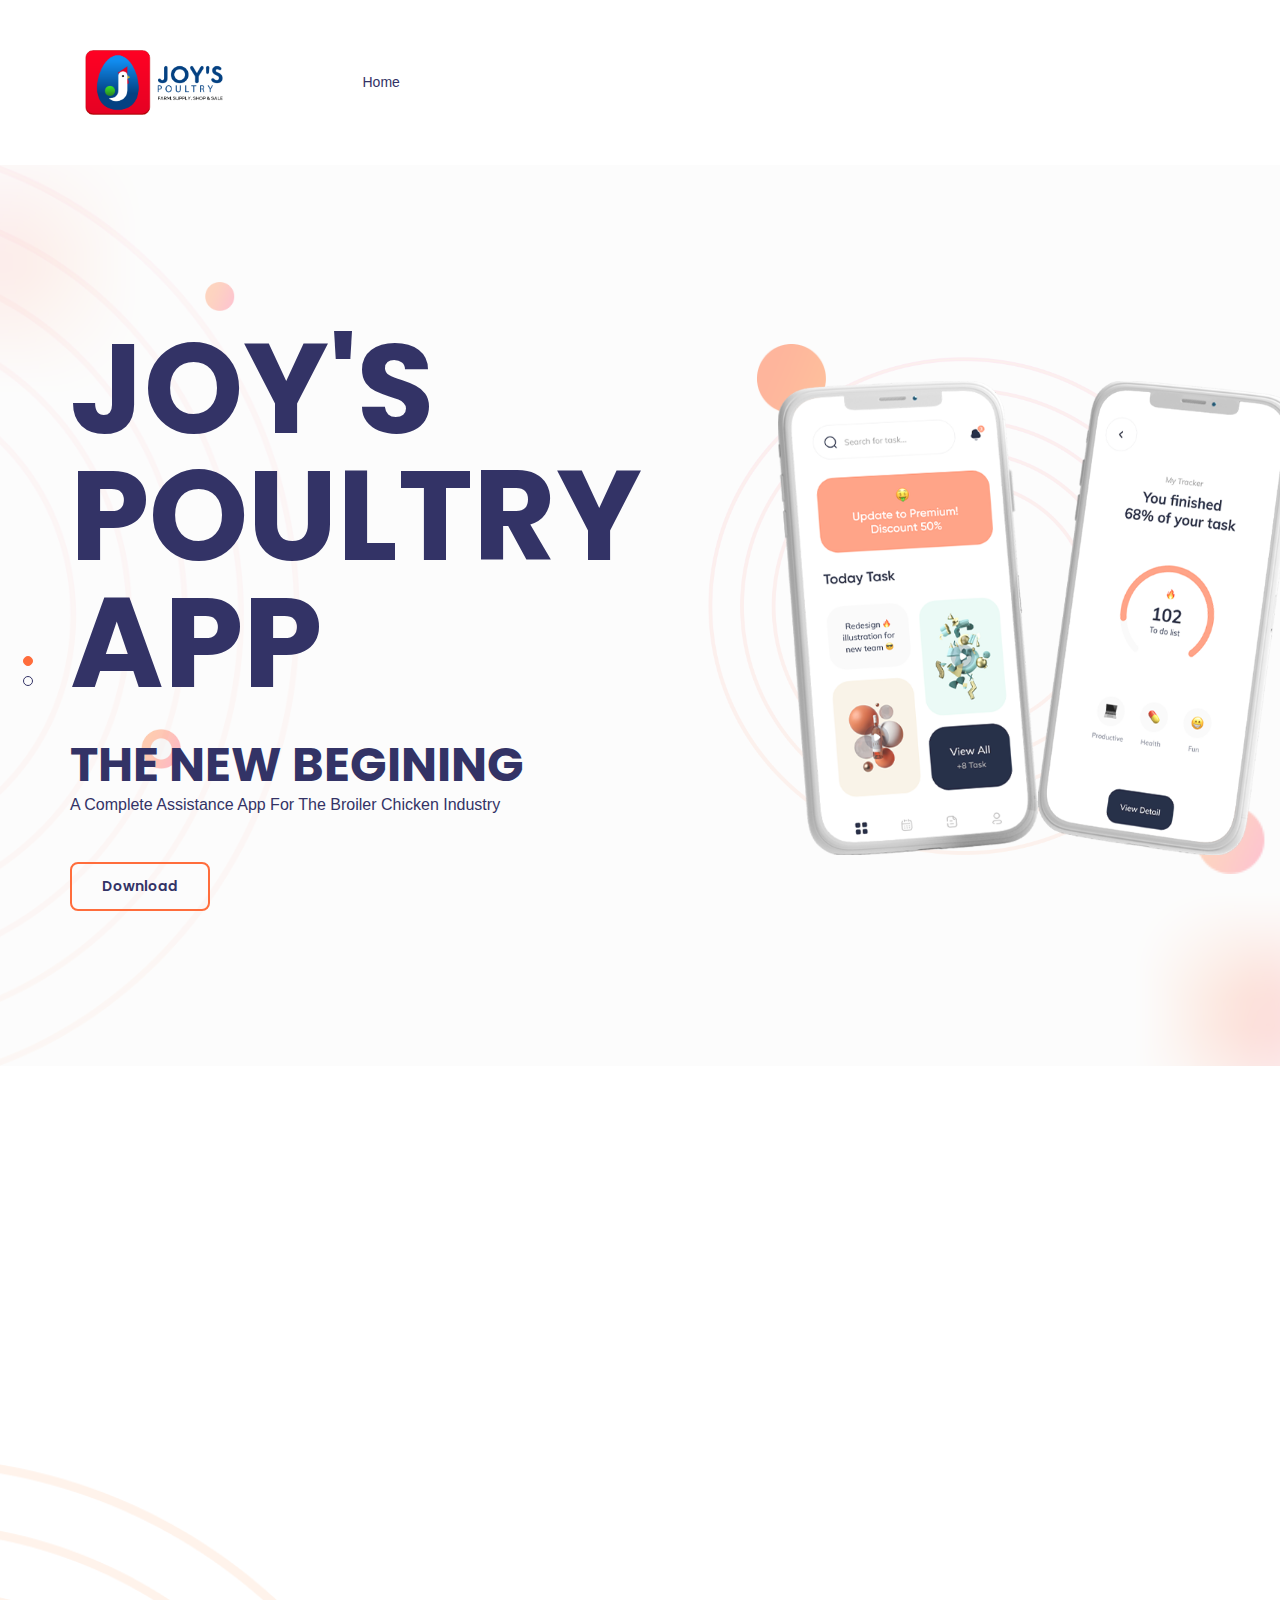
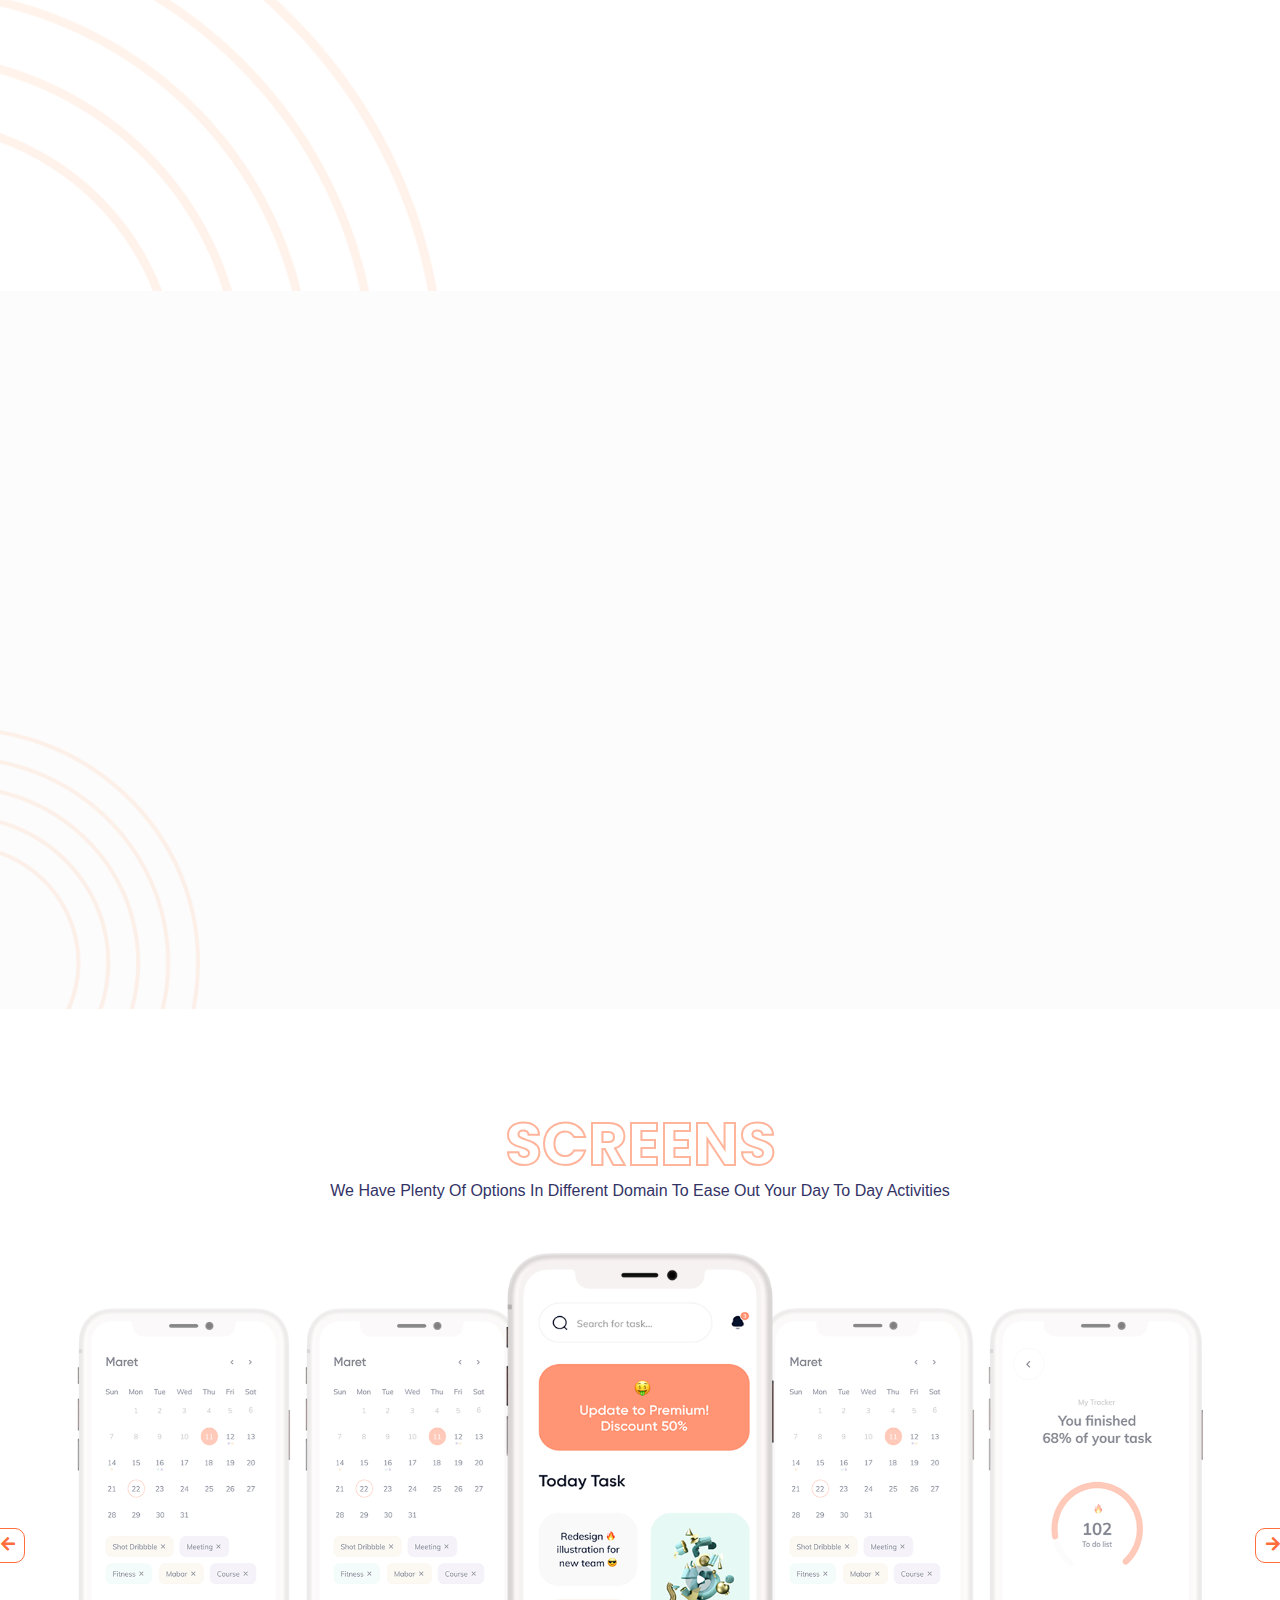
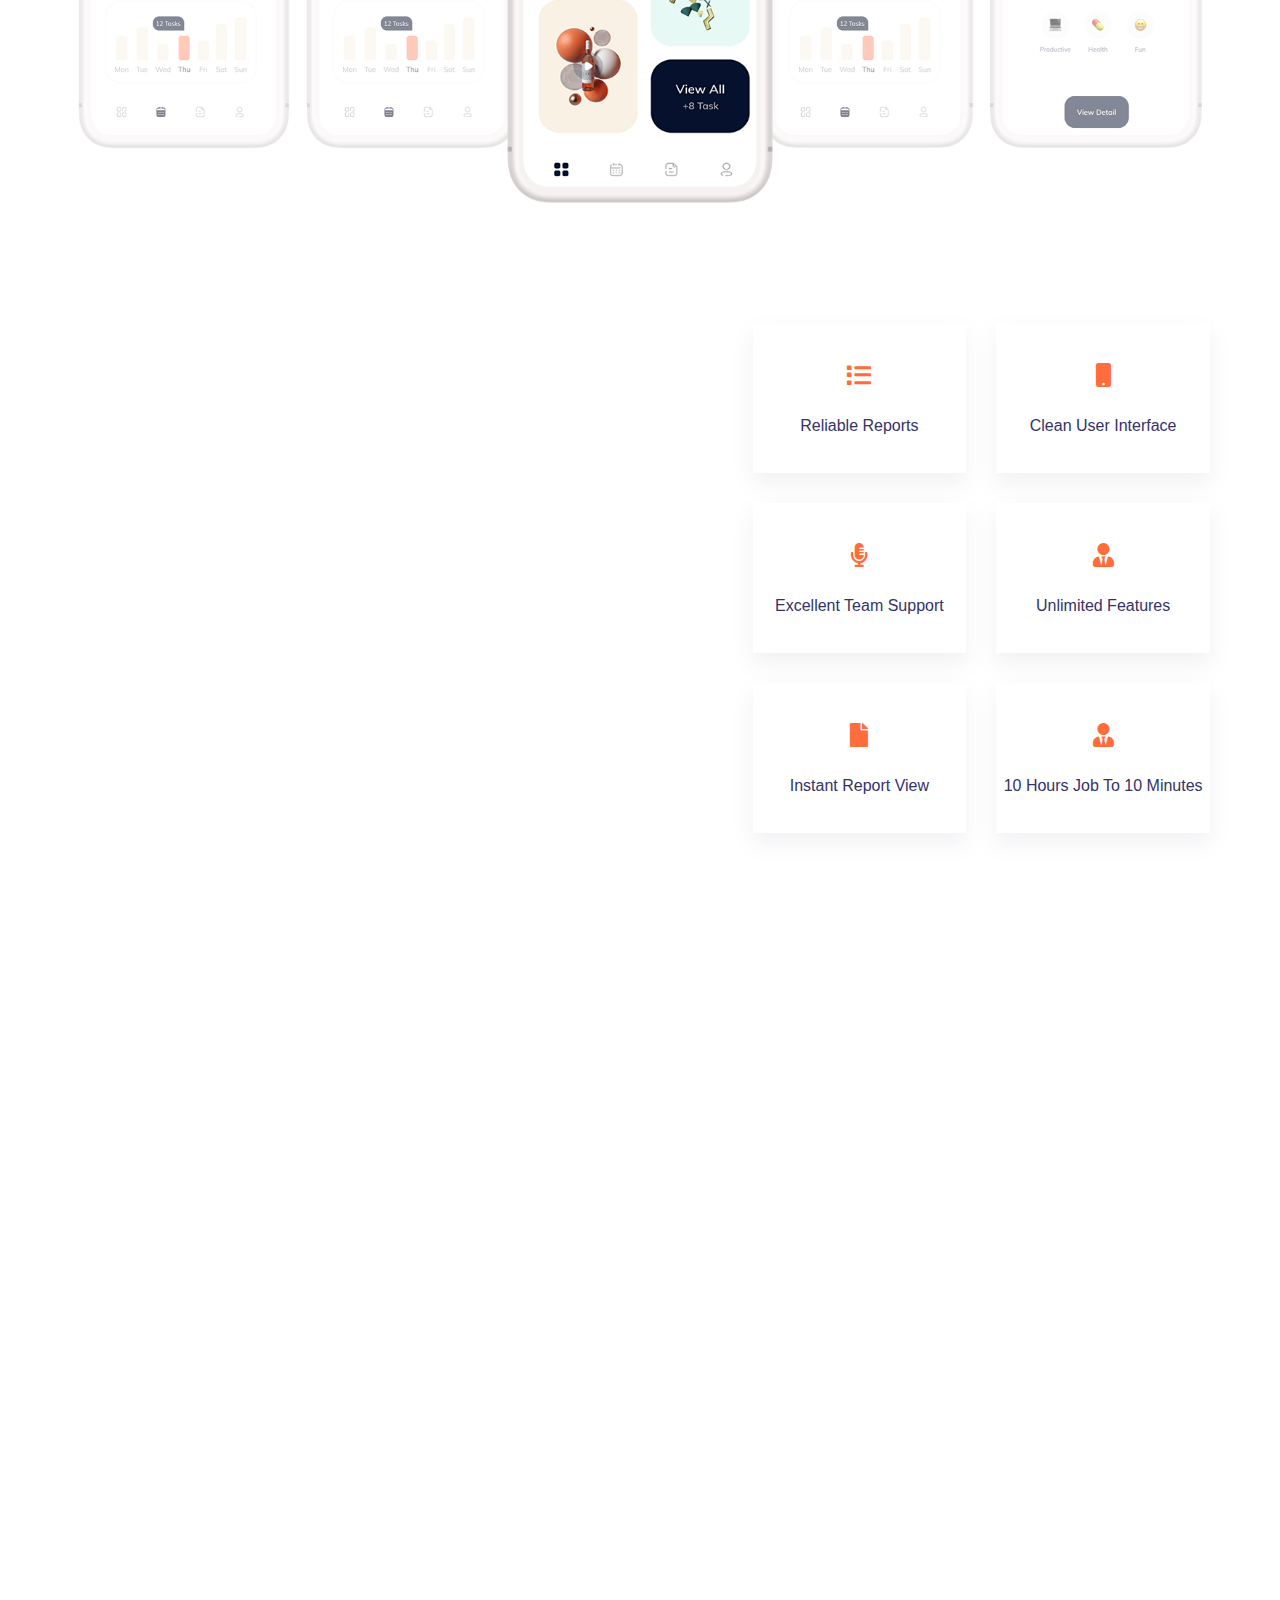
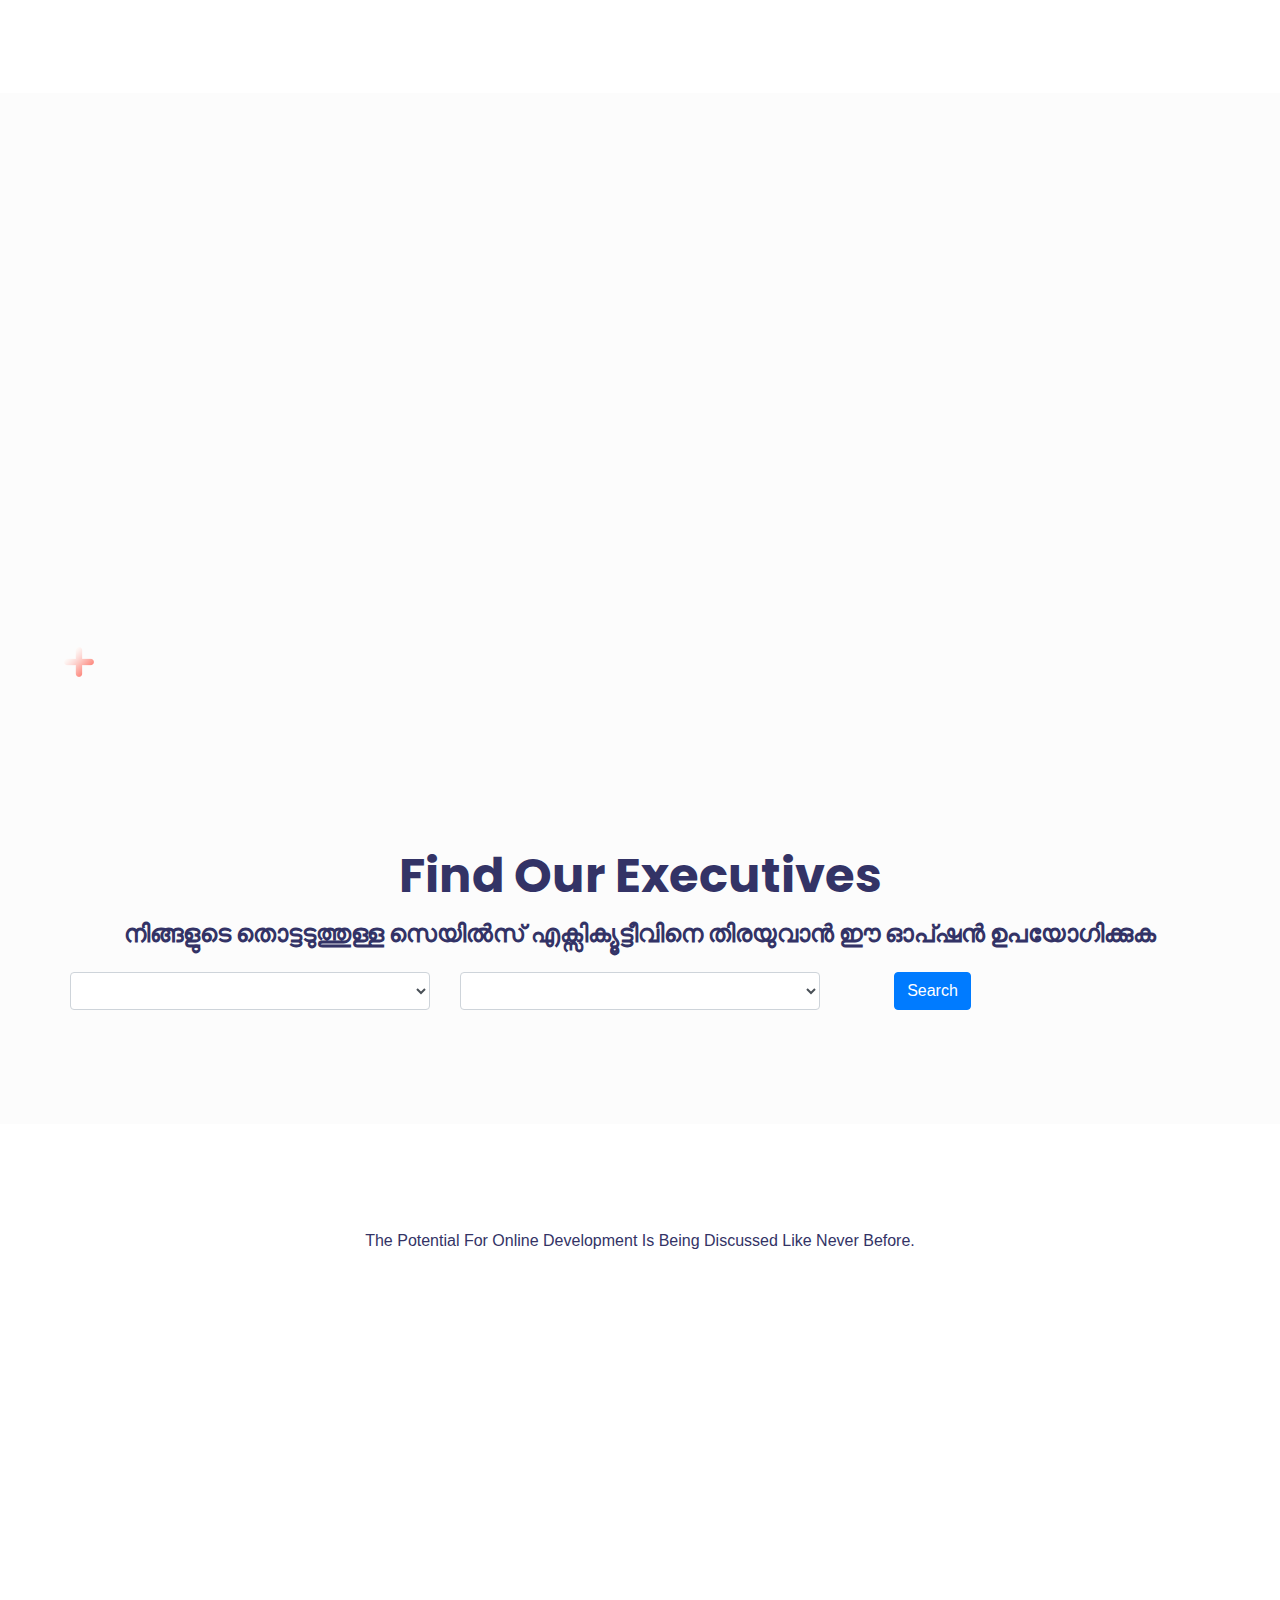
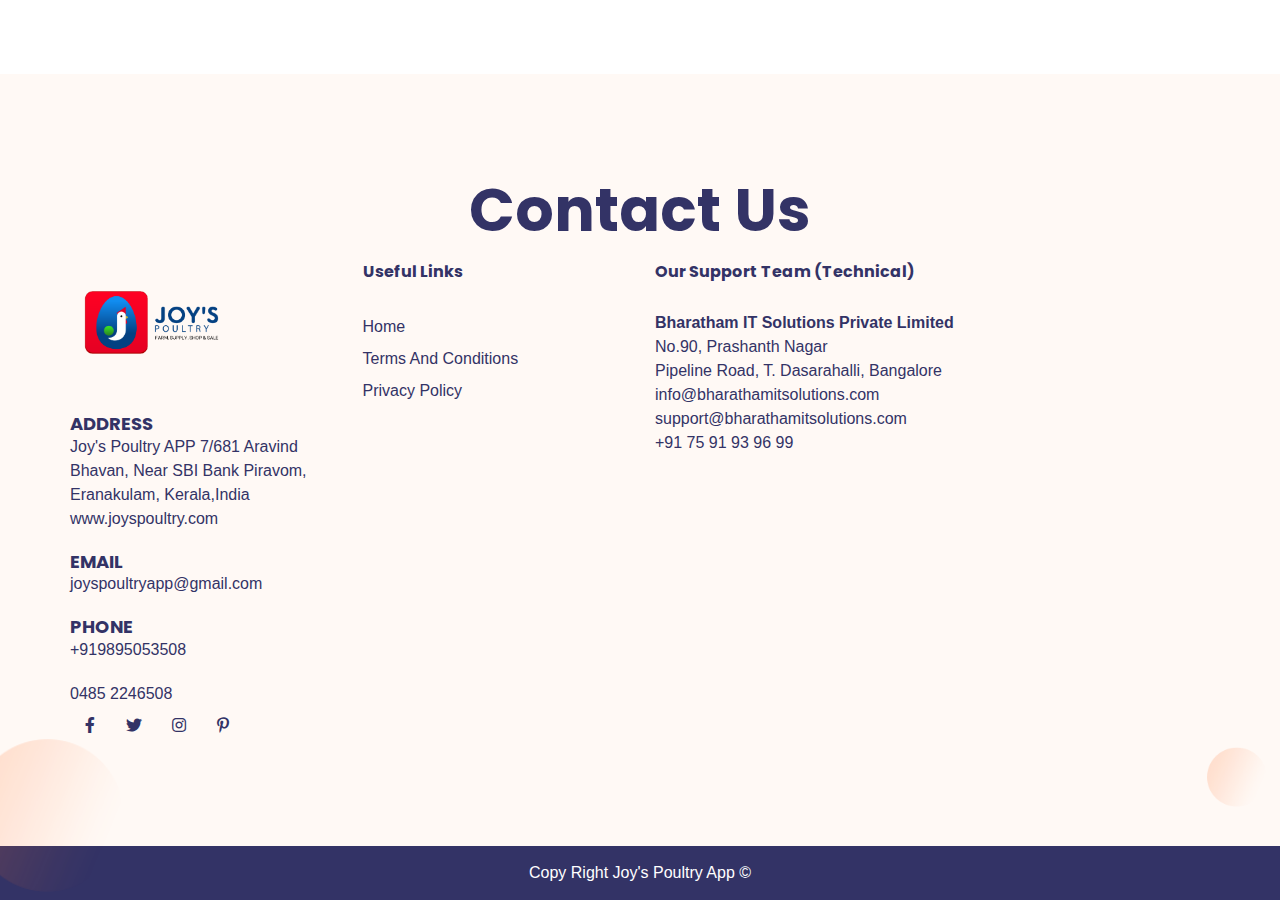
==== commit 46eb1325: "sales executive search malayalam text added" ====
--- a/index.html
+++ b/index.html
@@ -28,12 +28,15 @@
 <!-- MS Tile - for Microsoft apps-->
 <meta name="msapplication-TileImage" content="http://www.joyspoultry.com/assets/images/og-image.png">    
 
+<meta name="google-site-verification" content="wok-cwUW3umlxFwkSjITi0yV6ypEVC5EgKfp58TyFTE" />
+
 <!-- fb & Whatsapp -->
 
 
 <!-- HTML Meta Tags -->
 <title>An Application For Broiler Chicken Industry</title>
 <meta name="description" content="Visit Site To Download App">
+<meta name="robots" content="noindex" />
 
 <!-- Facebook Meta Tags -->
 <meta property="og:url" content="https://www.joyspoultry.com/">
@@ -502,11 +505,12 @@
         </div> -->
         <div class="container">
             <div class="common-title text-center">
-                <h3>Find Our Executives</h3>                        
+                <h3>Find Our Executives</h3>    
+                                    
             </div>
             <div class="row">
                 <div class="container">
-                    <h4 class="text-center mb-4">Find </h4>
+                    <h4 class="text-center mb-4">നിങ്ങളുടെ തൊട്ടടുത്തുള്ള  സെയിൽസ് എക്സിക്യൂട്ടീവിനെ തിരയുവാൻ ഈ ഓപ്ഷൻ ഉപയോഗിക്കുക  </h4>
                     <form  id="search_executive_form">
                     <div class="row text-center">
                         <div class="col-md-4 text-center">
@@ -916,6 +920,7 @@
                        <!--  <h2>blog</h2> -->
                        <!--  <h3>OUR CHICKEN</h3> -->
                         <p> The potential for online development is being discussed like never before. </p>
+                    
                     </div>
                 </div>
             </div>
@@ -1041,6 +1046,7 @@
                     </div>
                 </div>
             </div>
+           
             <div class="footer-bottom">
                 <div class="container">
                     <div class="row">
@@ -1072,6 +1078,16 @@
     <script src="assets/js/config.js"></script>
     <script src="assets/js/ajaxRequest.js"></script>
     <script src="assets/js/developer.js"></script>
+
+    <!-- Global site tag (gtag.js) - Google Analytics -->
+<script async src="https://www.googletagmanager.com/gtag/js?id=G-DKBT91YRV3"></script>
+<script>
+  window.dataLayer = window.dataLayer || [];
+  function gtag(){dataLayer.push(arguments);}
+  gtag('js', new Date());
+
+  gtag('config', 'G-DKBT91YRV3');
+</script>
 </body>
 
 
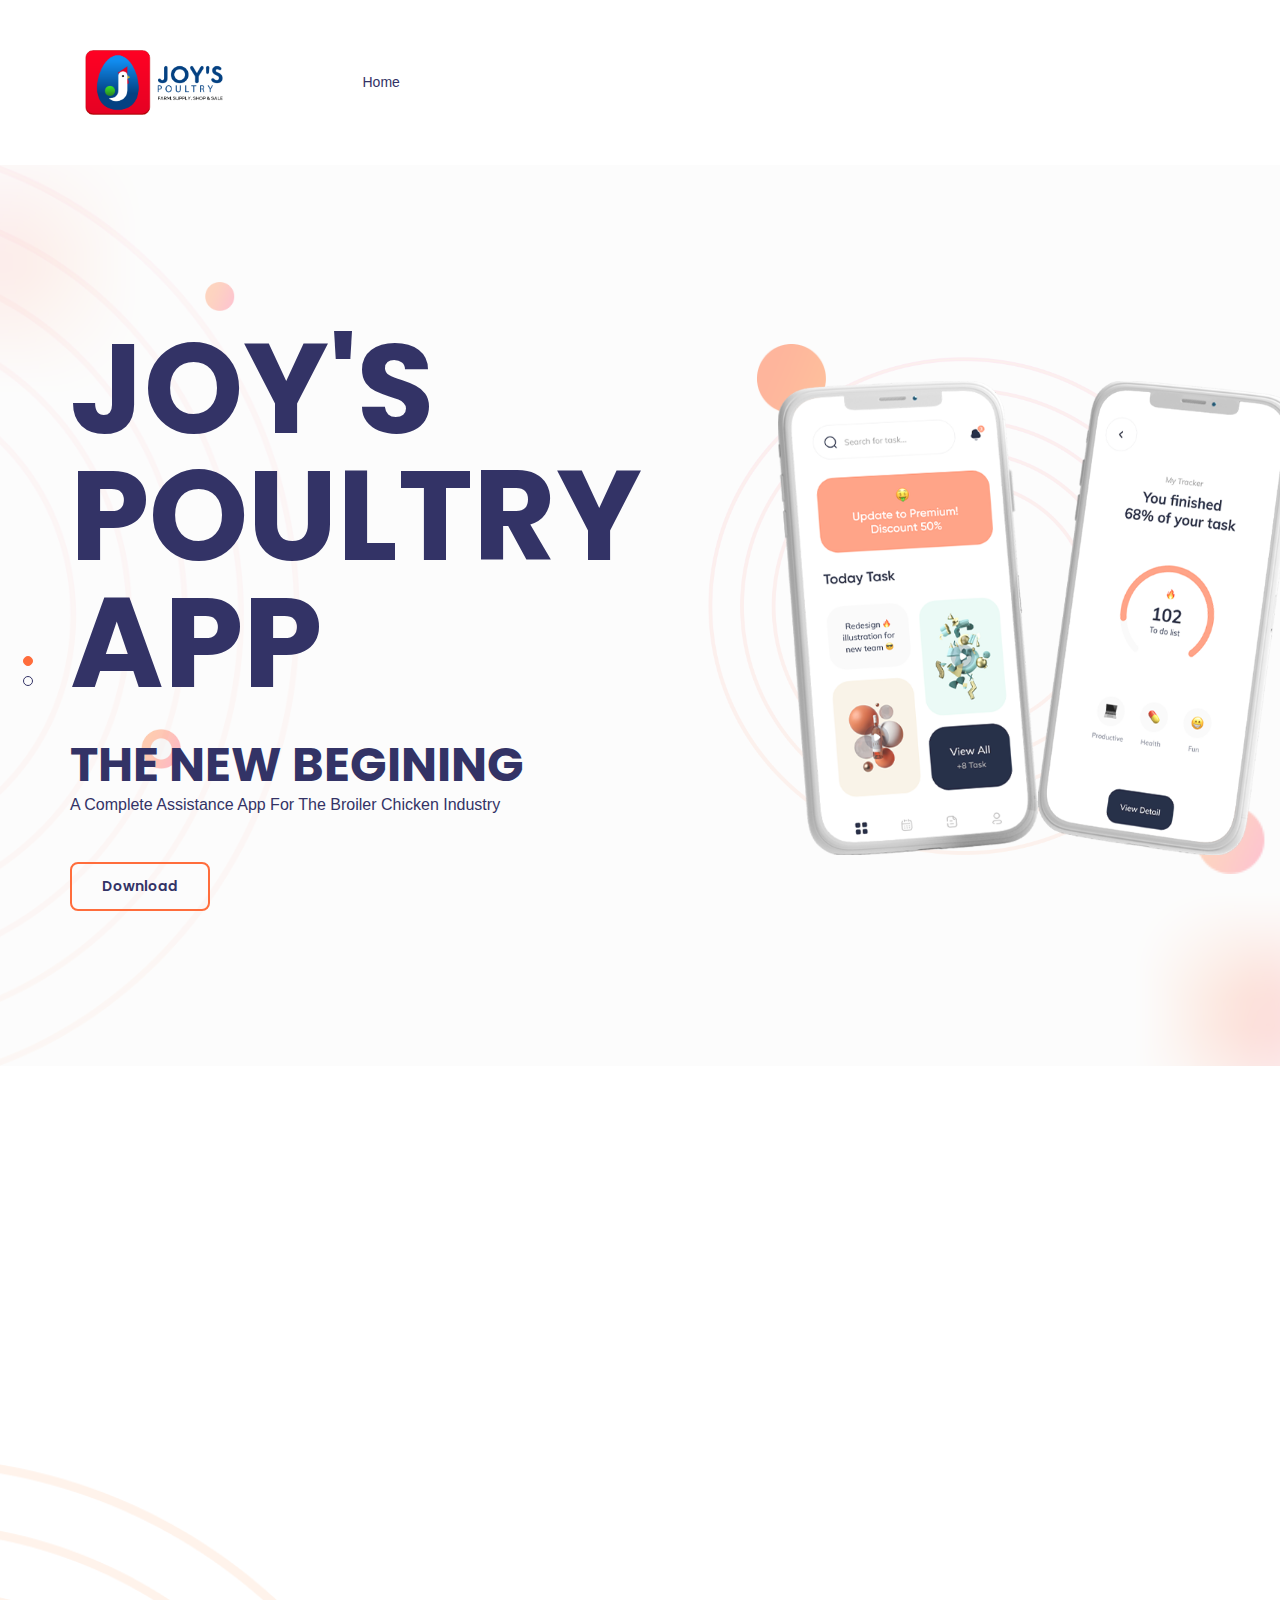
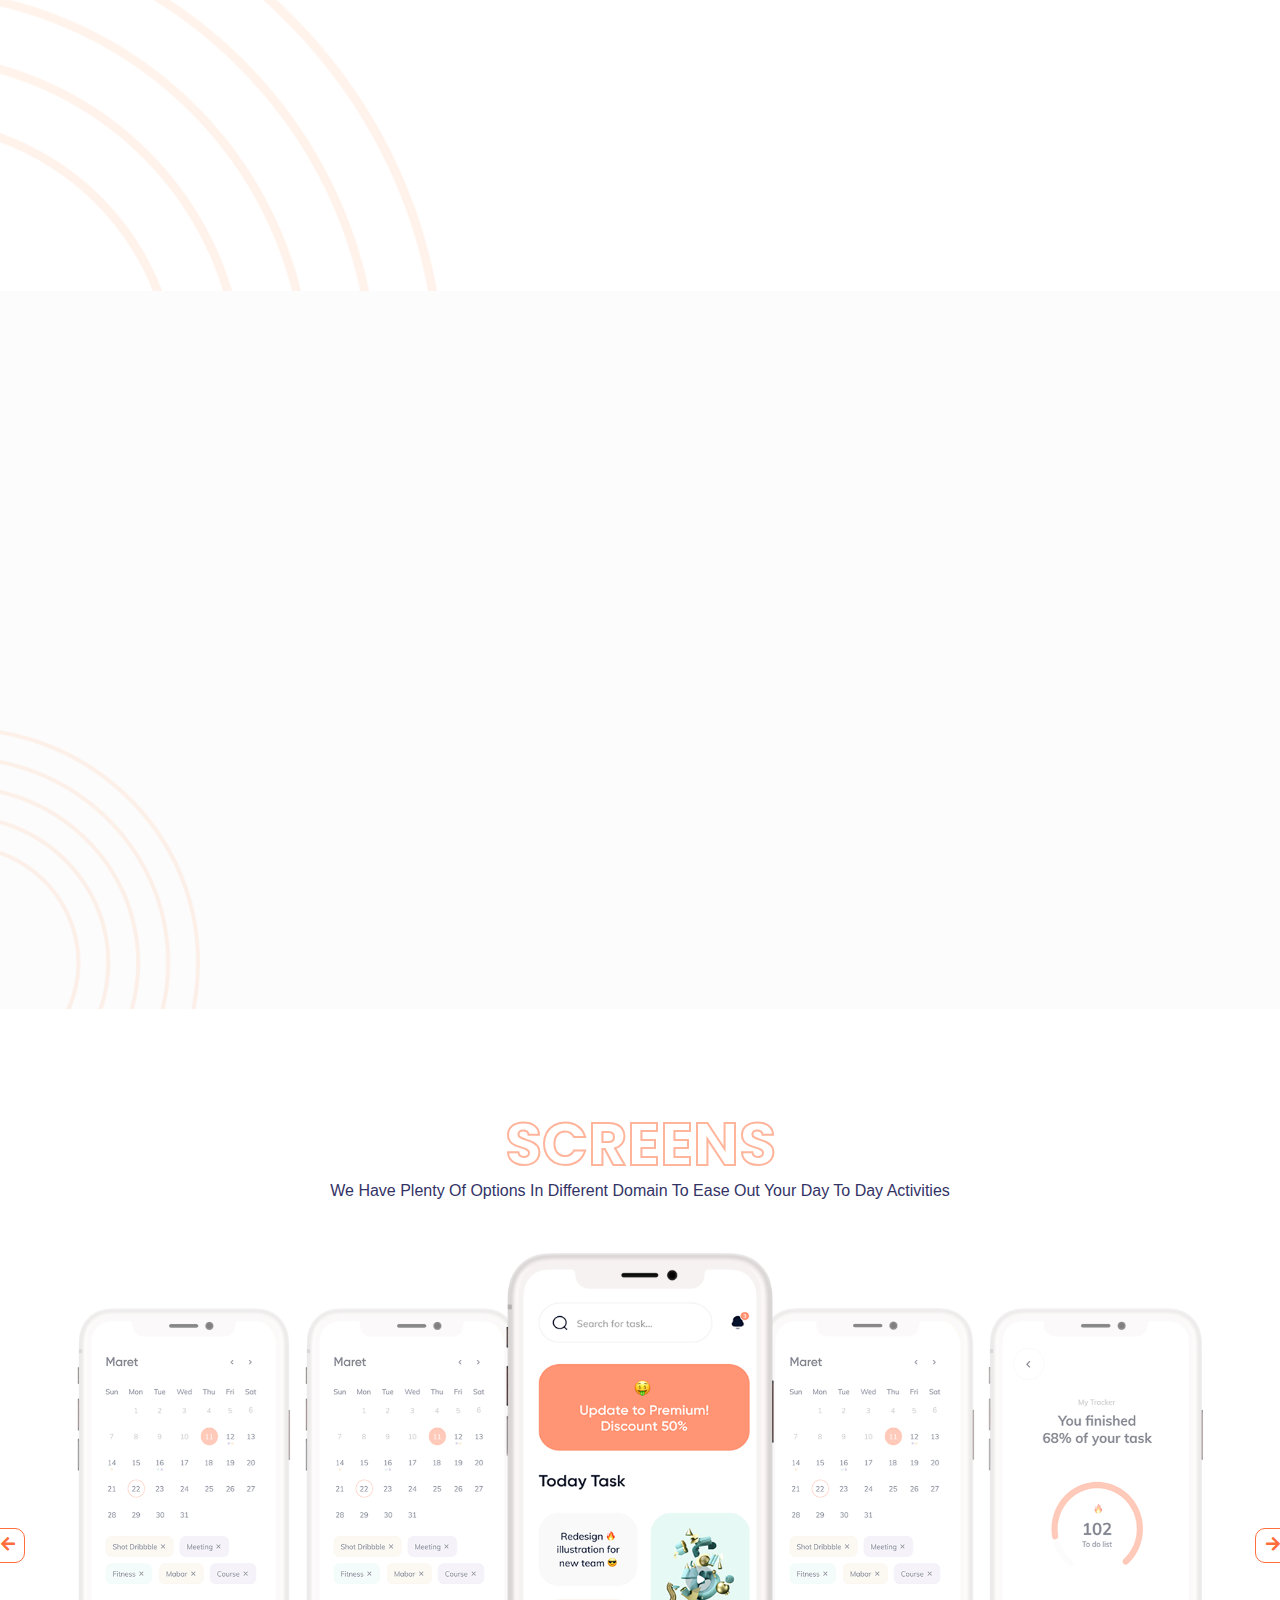
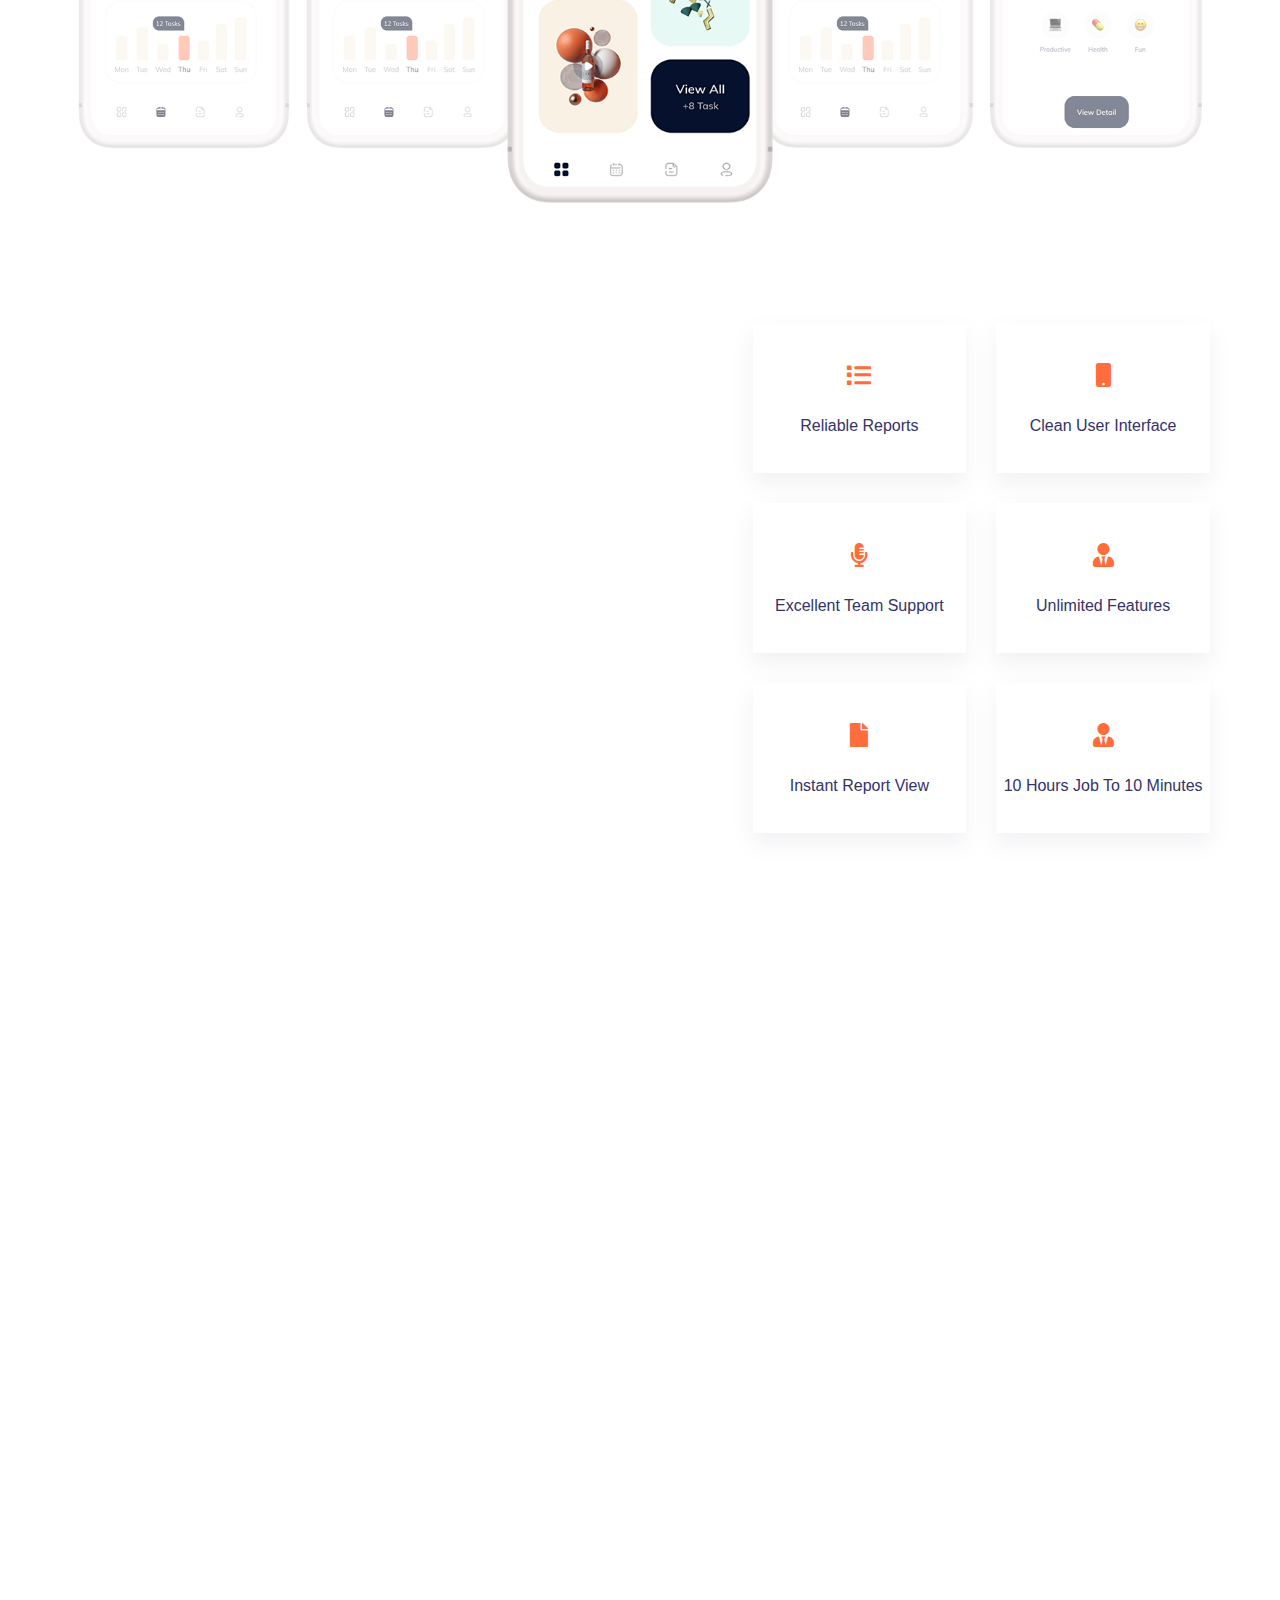
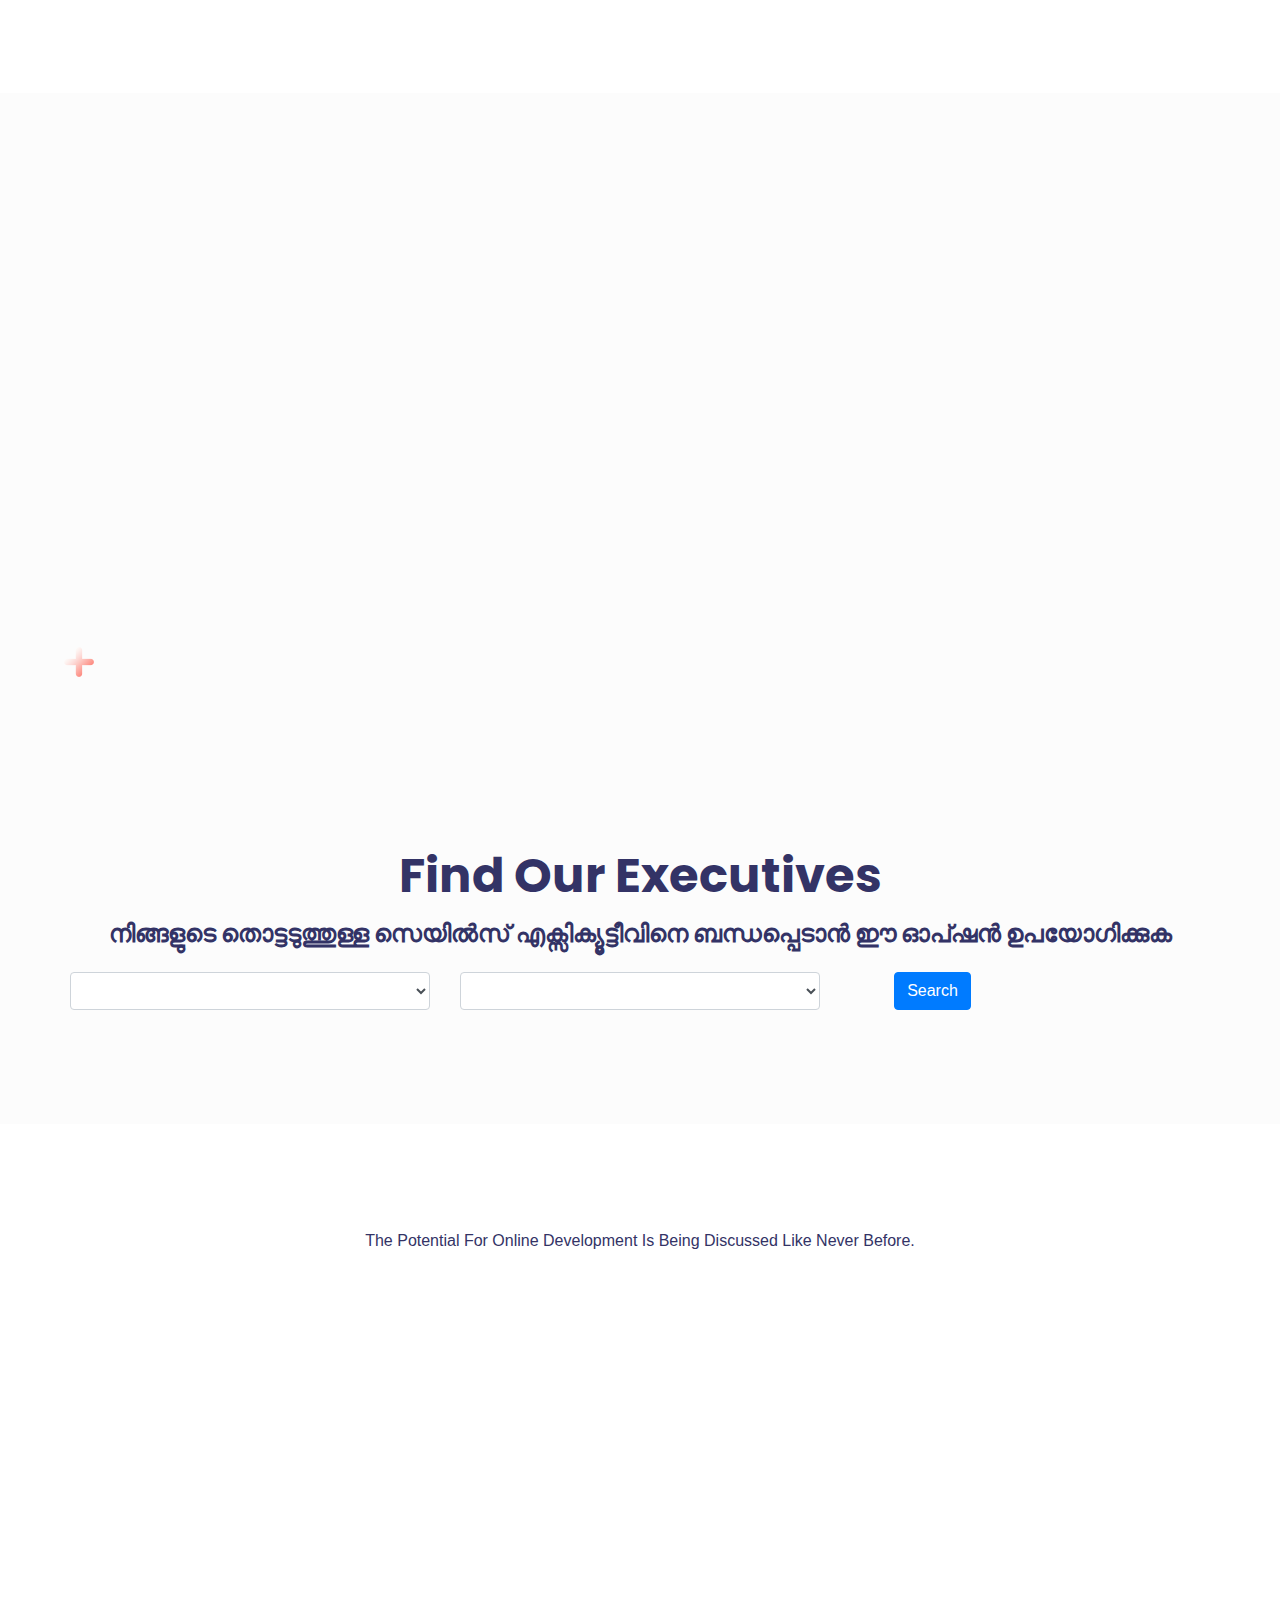
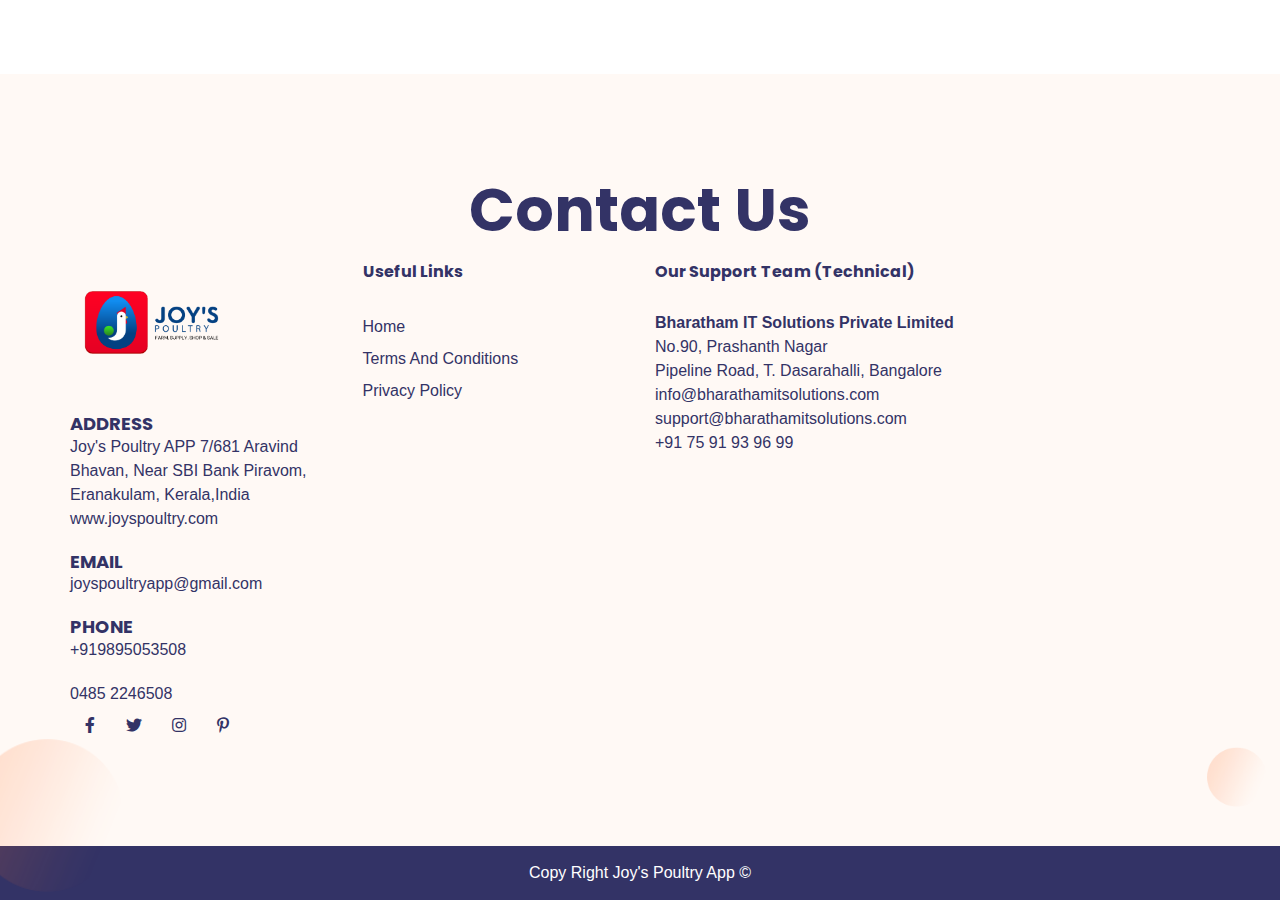
==== commit e099ed65: "ബന്ധപ്പെടാൻ" ====
--- a/index.html
+++ b/index.html
@@ -510,7 +510,7 @@
             </div>
             <div class="row">
                 <div class="container">
-                    <h4 class="text-center mb-4">നിങ്ങളുടെ തൊട്ടടുത്തുള്ള  സെയിൽസ് എക്സിക്യൂട്ടീവിനെ തിരയുവാൻ ഈ ഓപ്ഷൻ ഉപയോഗിക്കുക  </h4>
+                    <h4 class="text-center mb-4">നിങ്ങളുടെ തൊട്ടടുത്തുള്ള  സെയിൽസ് എക്സിക്യൂട്ടീവിനെ ബന്ധപ്പെടാൻ  ഈ ഓപ്ഷൻ ഉപയോഗിക്കുക  </h4>
                     <form  id="search_executive_form">
                     <div class="row text-center">
                         <div class="col-md-4 text-center">
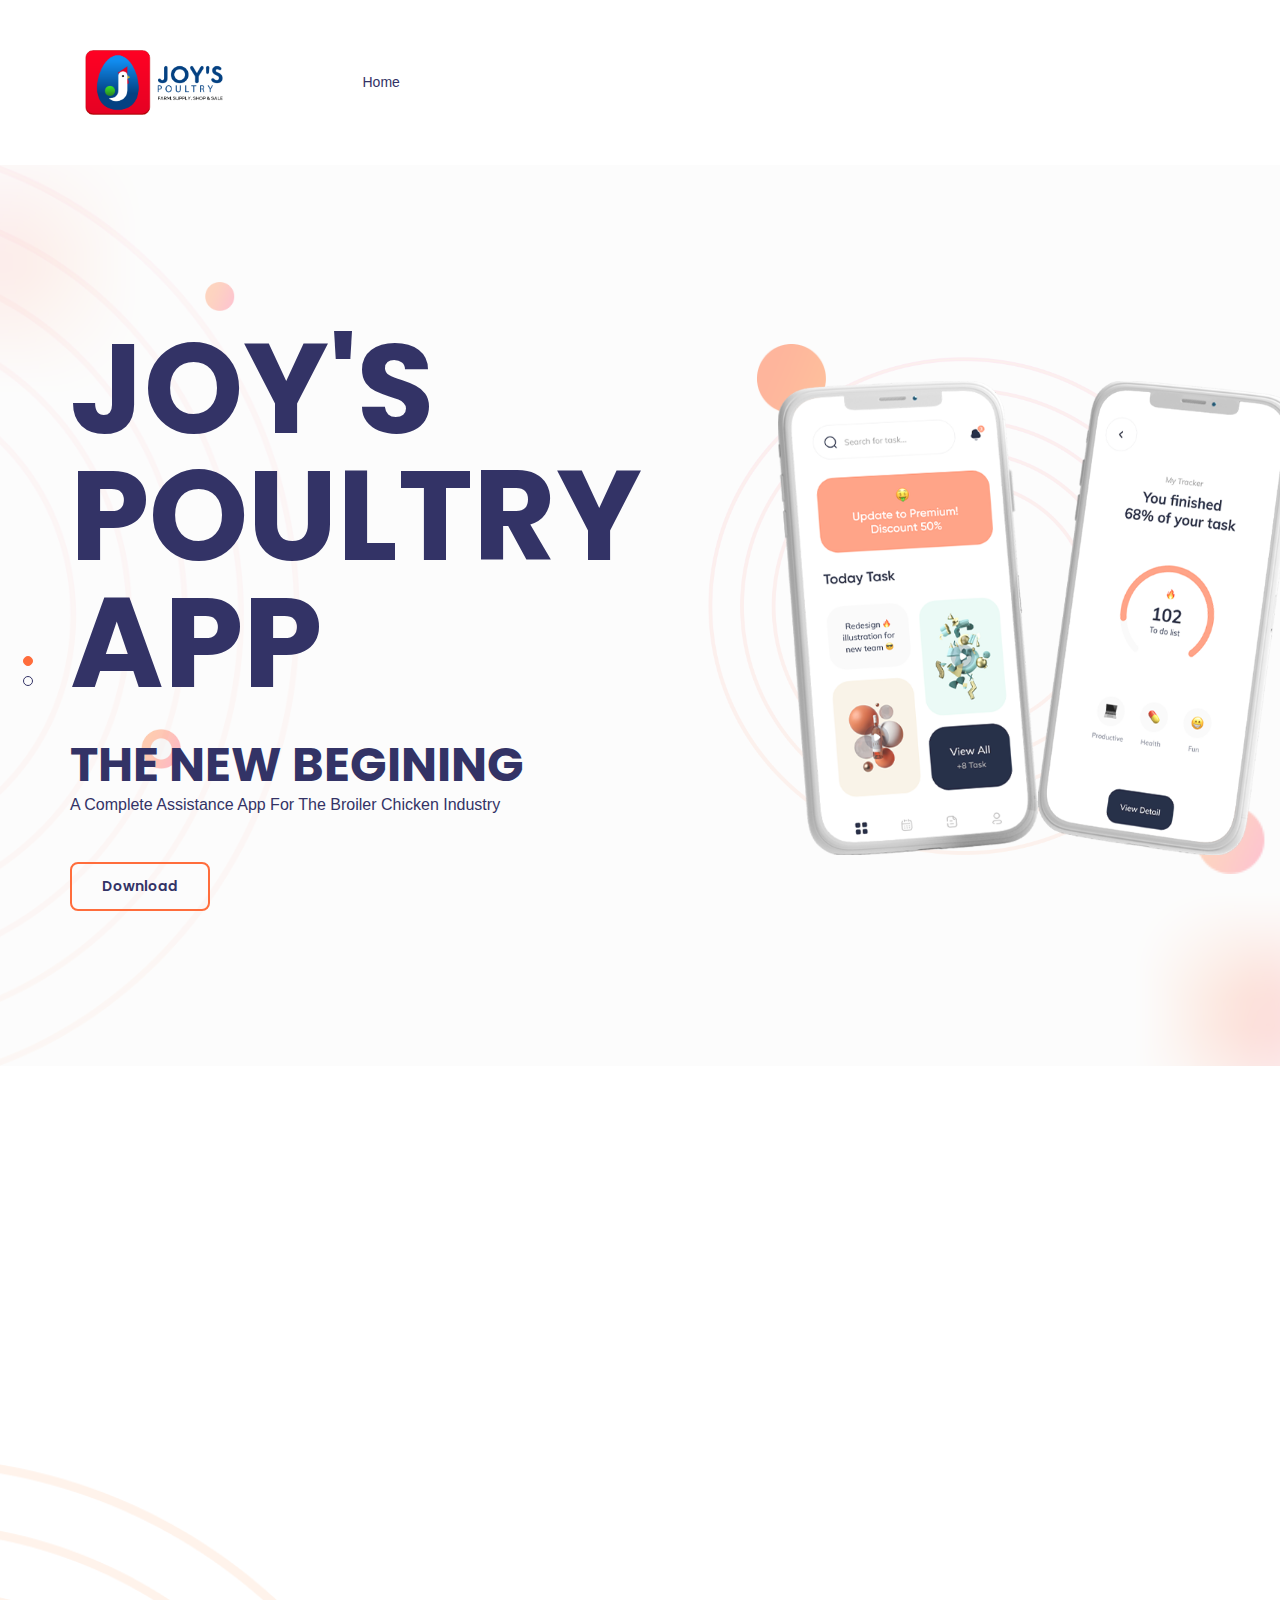
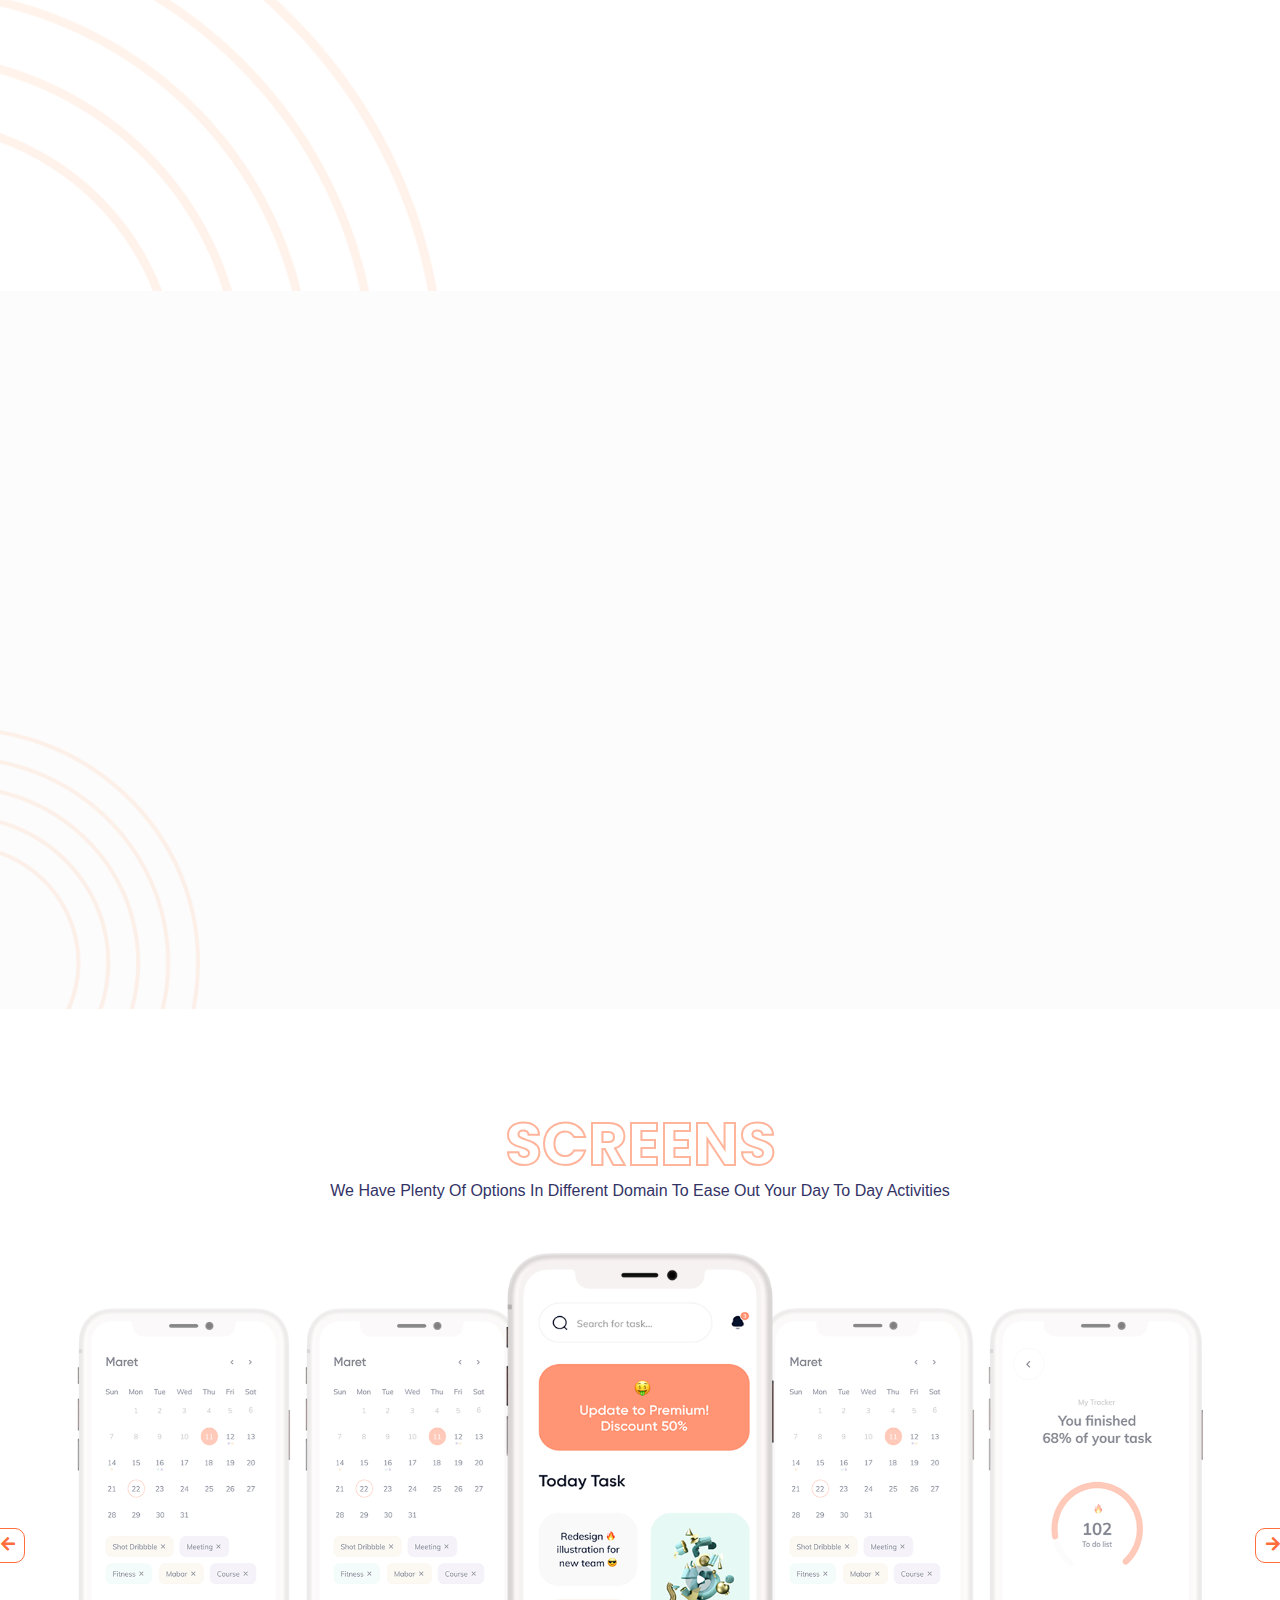
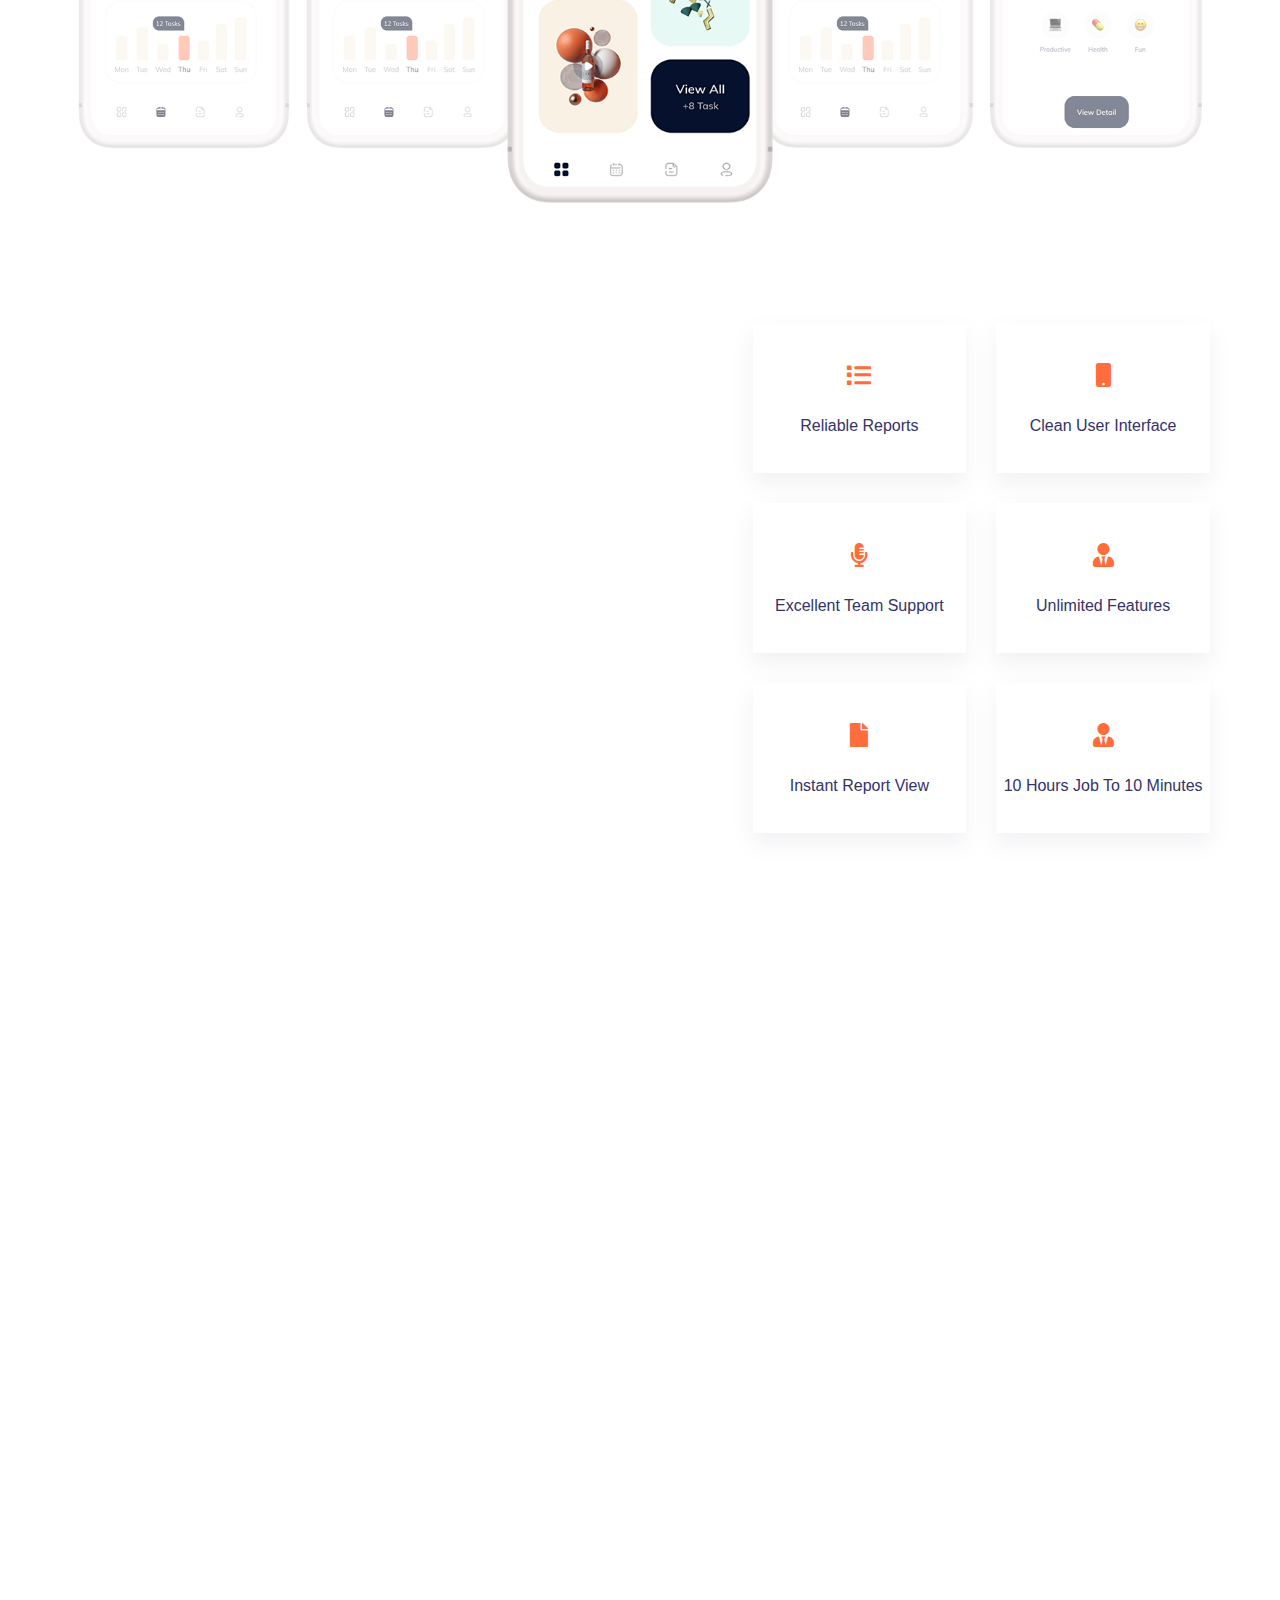
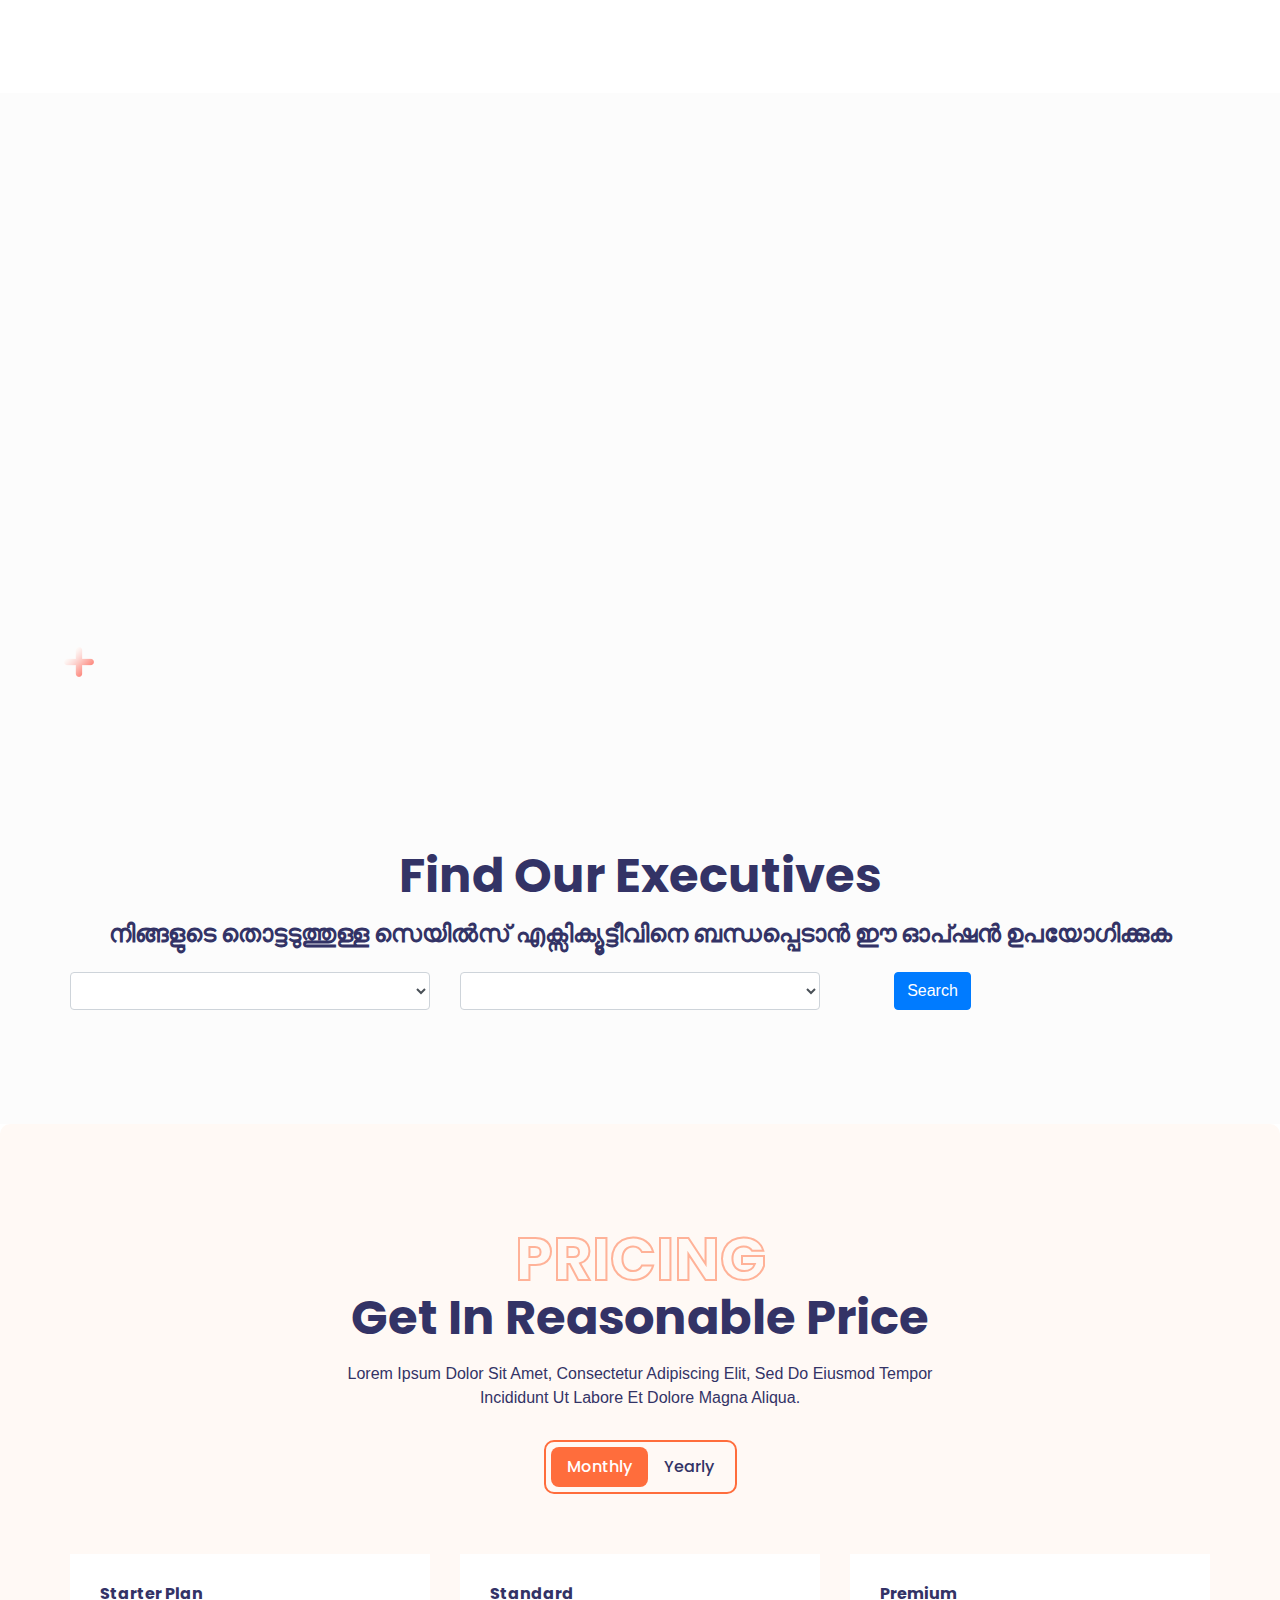
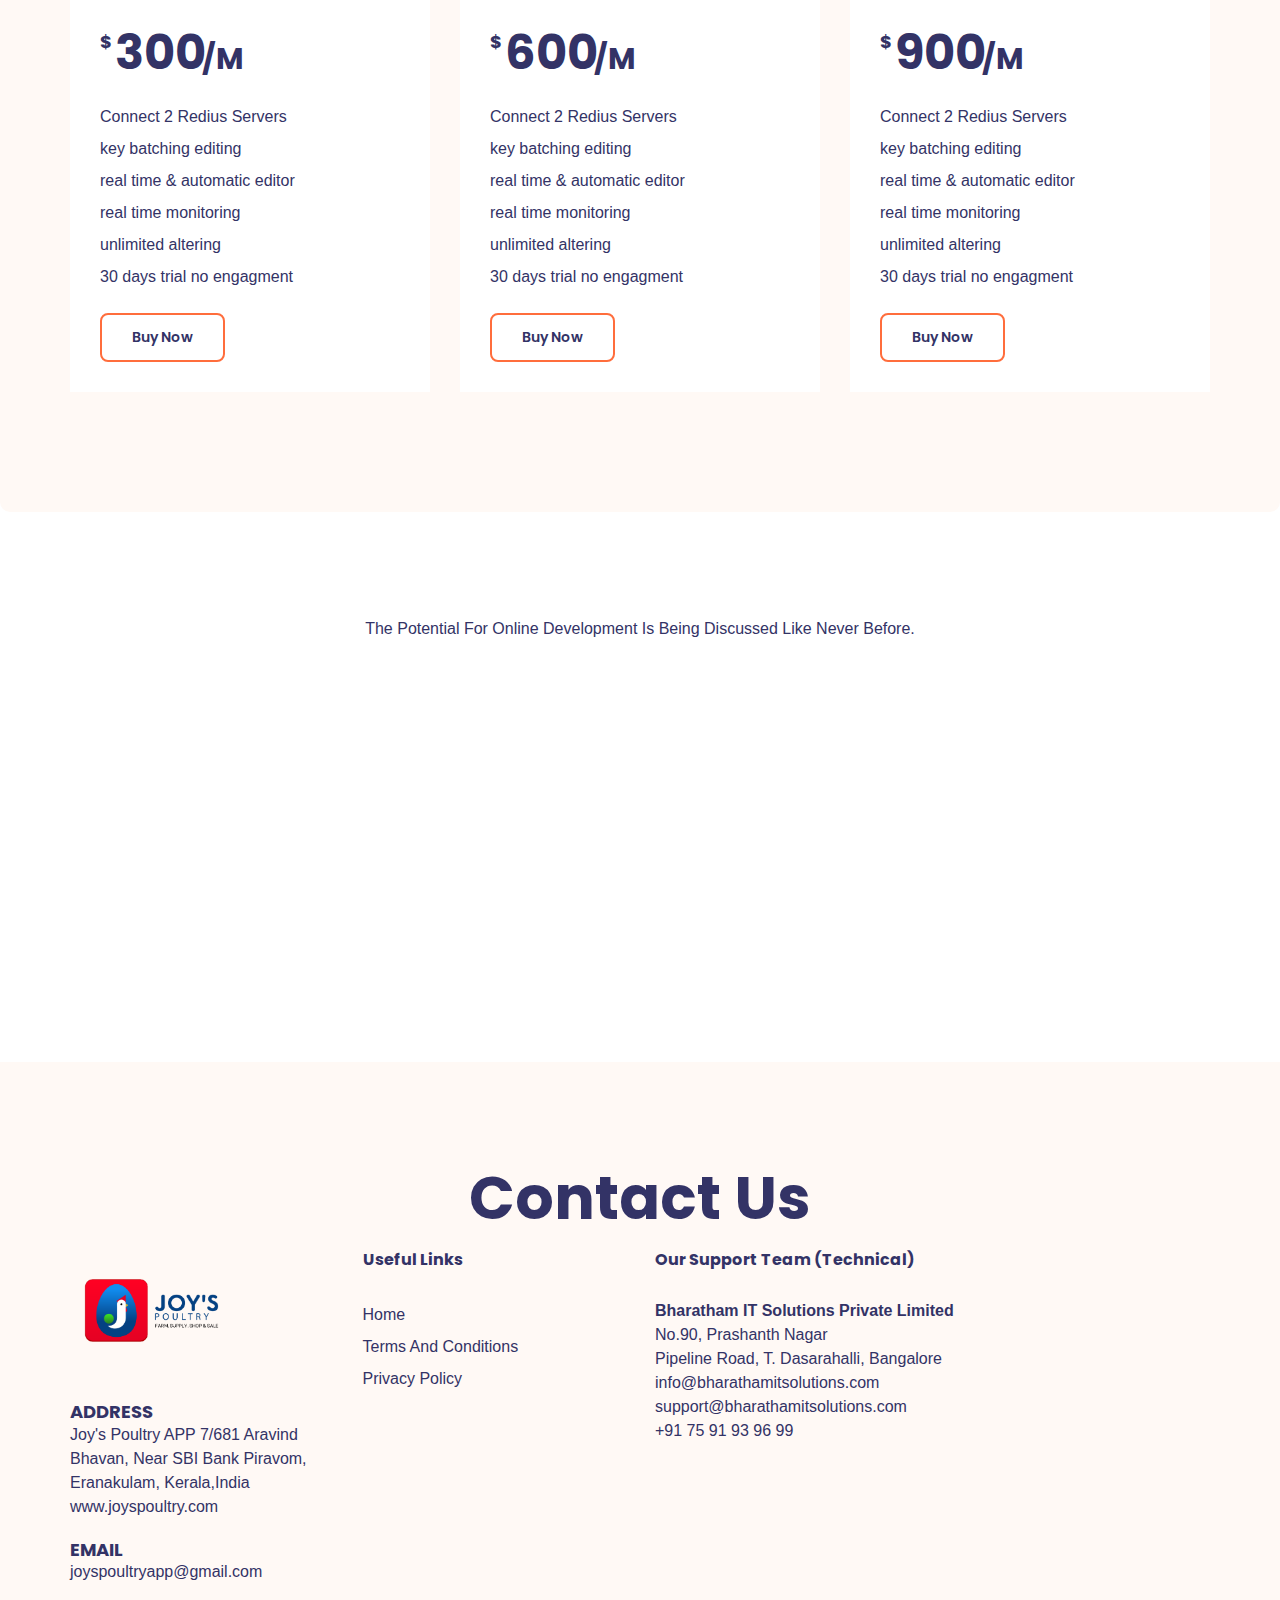
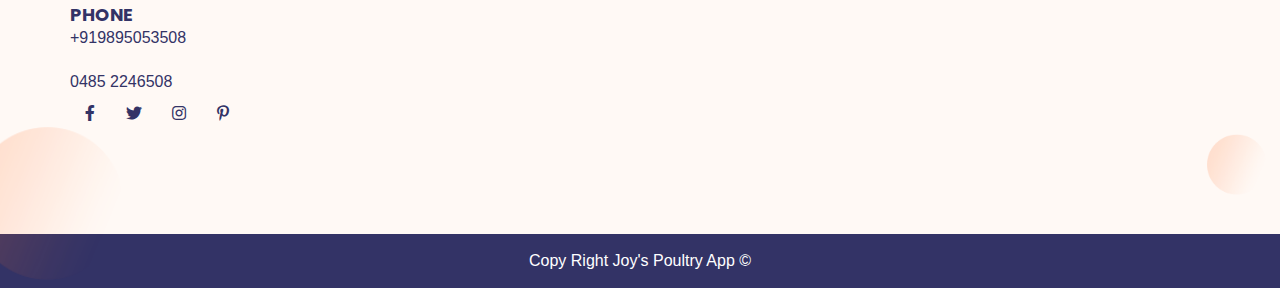
==== commit aaab39e1: "Merge branch 'main' of https://github.com/sharonbharatham/joys-poultry-web" ====
--- a/index.html
+++ b/index.html
@@ -36,7 +36,7 @@
 <!-- HTML Meta Tags -->
 <title>An Application For Broiler Chicken Industry</title>
 <meta name="description" content="Visit Site To Download App">
-<meta name="robots" content="noindex" />
+<!-- <meta name="robots" content="noindex" /> -->
 
 <!-- Facebook Meta Tags -->
 <meta property="og:url" content="https://www.joyspoultry.com/">
@@ -549,7 +549,7 @@
         </div>
     </section>
     <!-- pricing-area -->
-    <!-- <section id="pricing" class="pricing-area padding-top-105 padding-bottom-90">
+    <section id="pricing" class="pricing-area padding-top-105 padding-bottom-90">
         <div class="container">
             <div class="row justify-content-center">
                 <div class="col-lg-7">
@@ -677,8 +677,7 @@
 
             </div>
         </div>
-    </section> -->
-
+    </section>
     <!-- team area -->
     <!-- <section id="team" class="team-area padding-bottom-90 padding-top-105">
         <div class="container">
